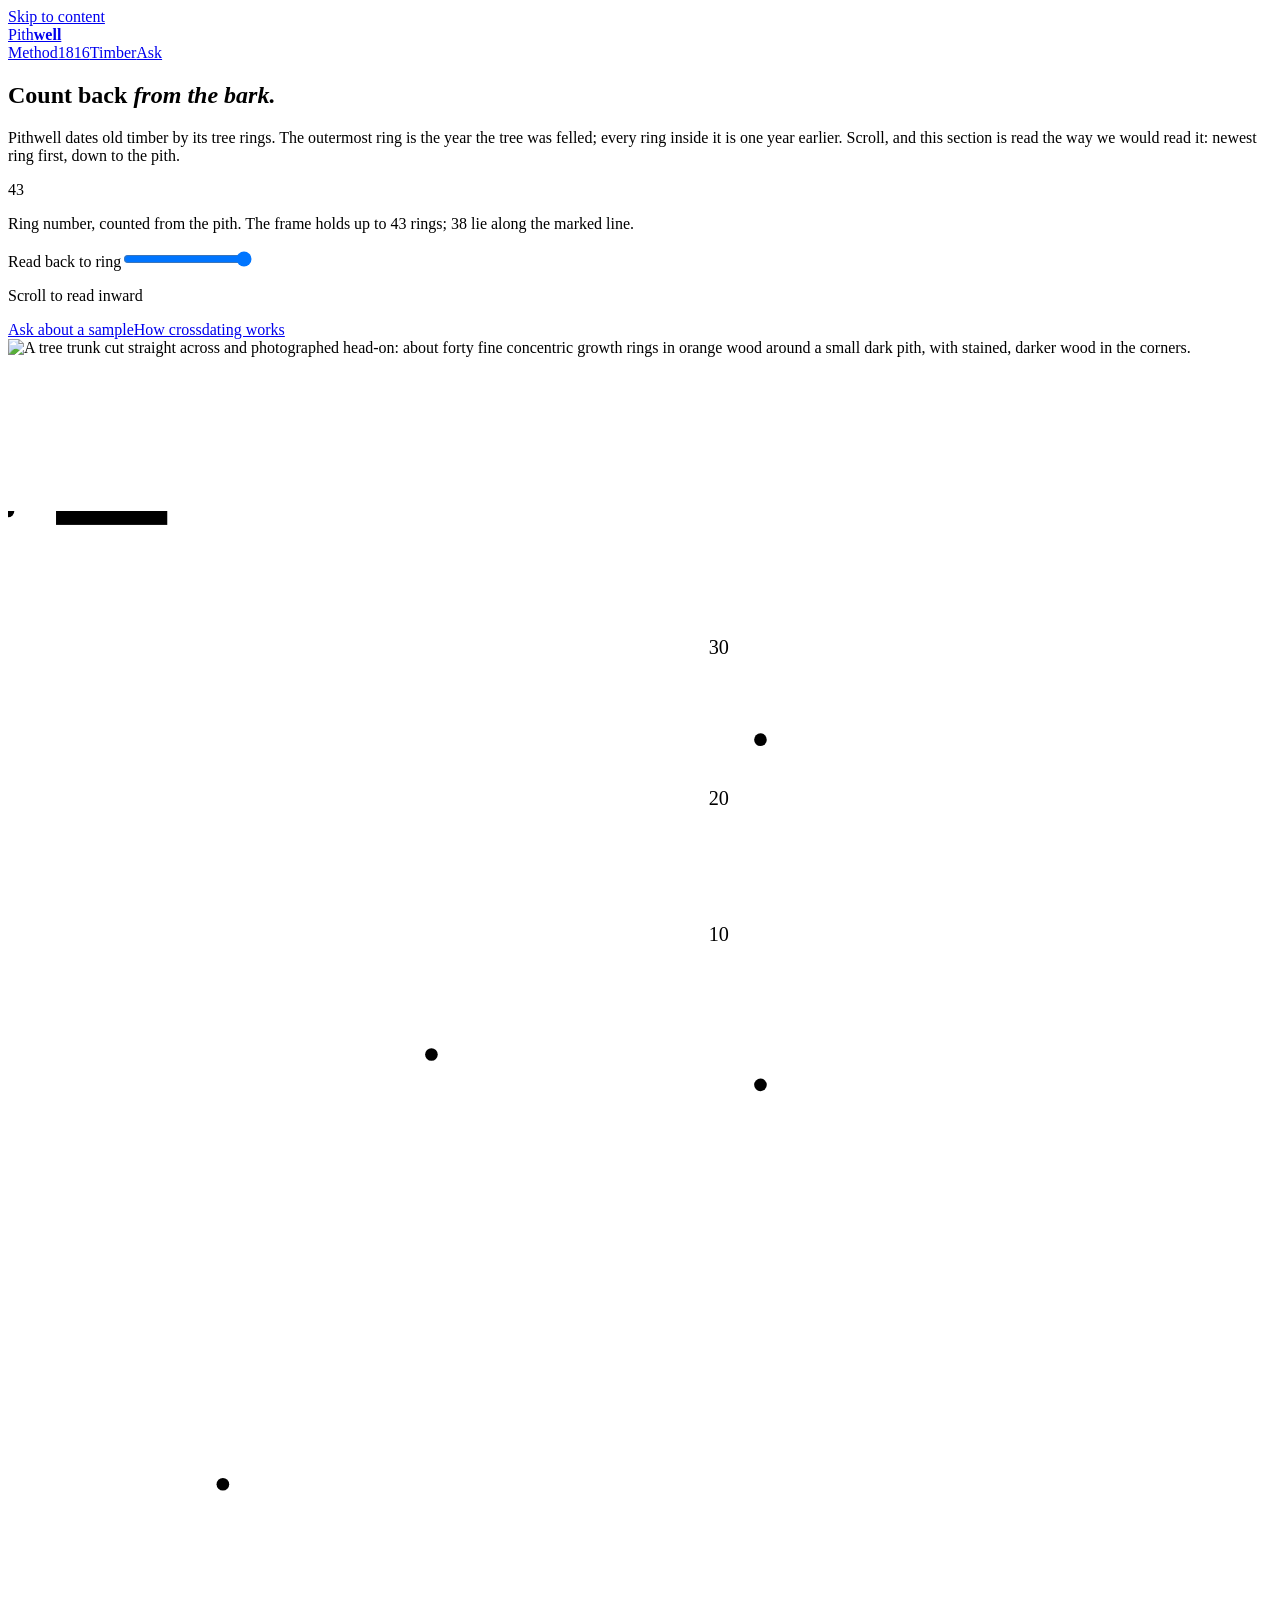
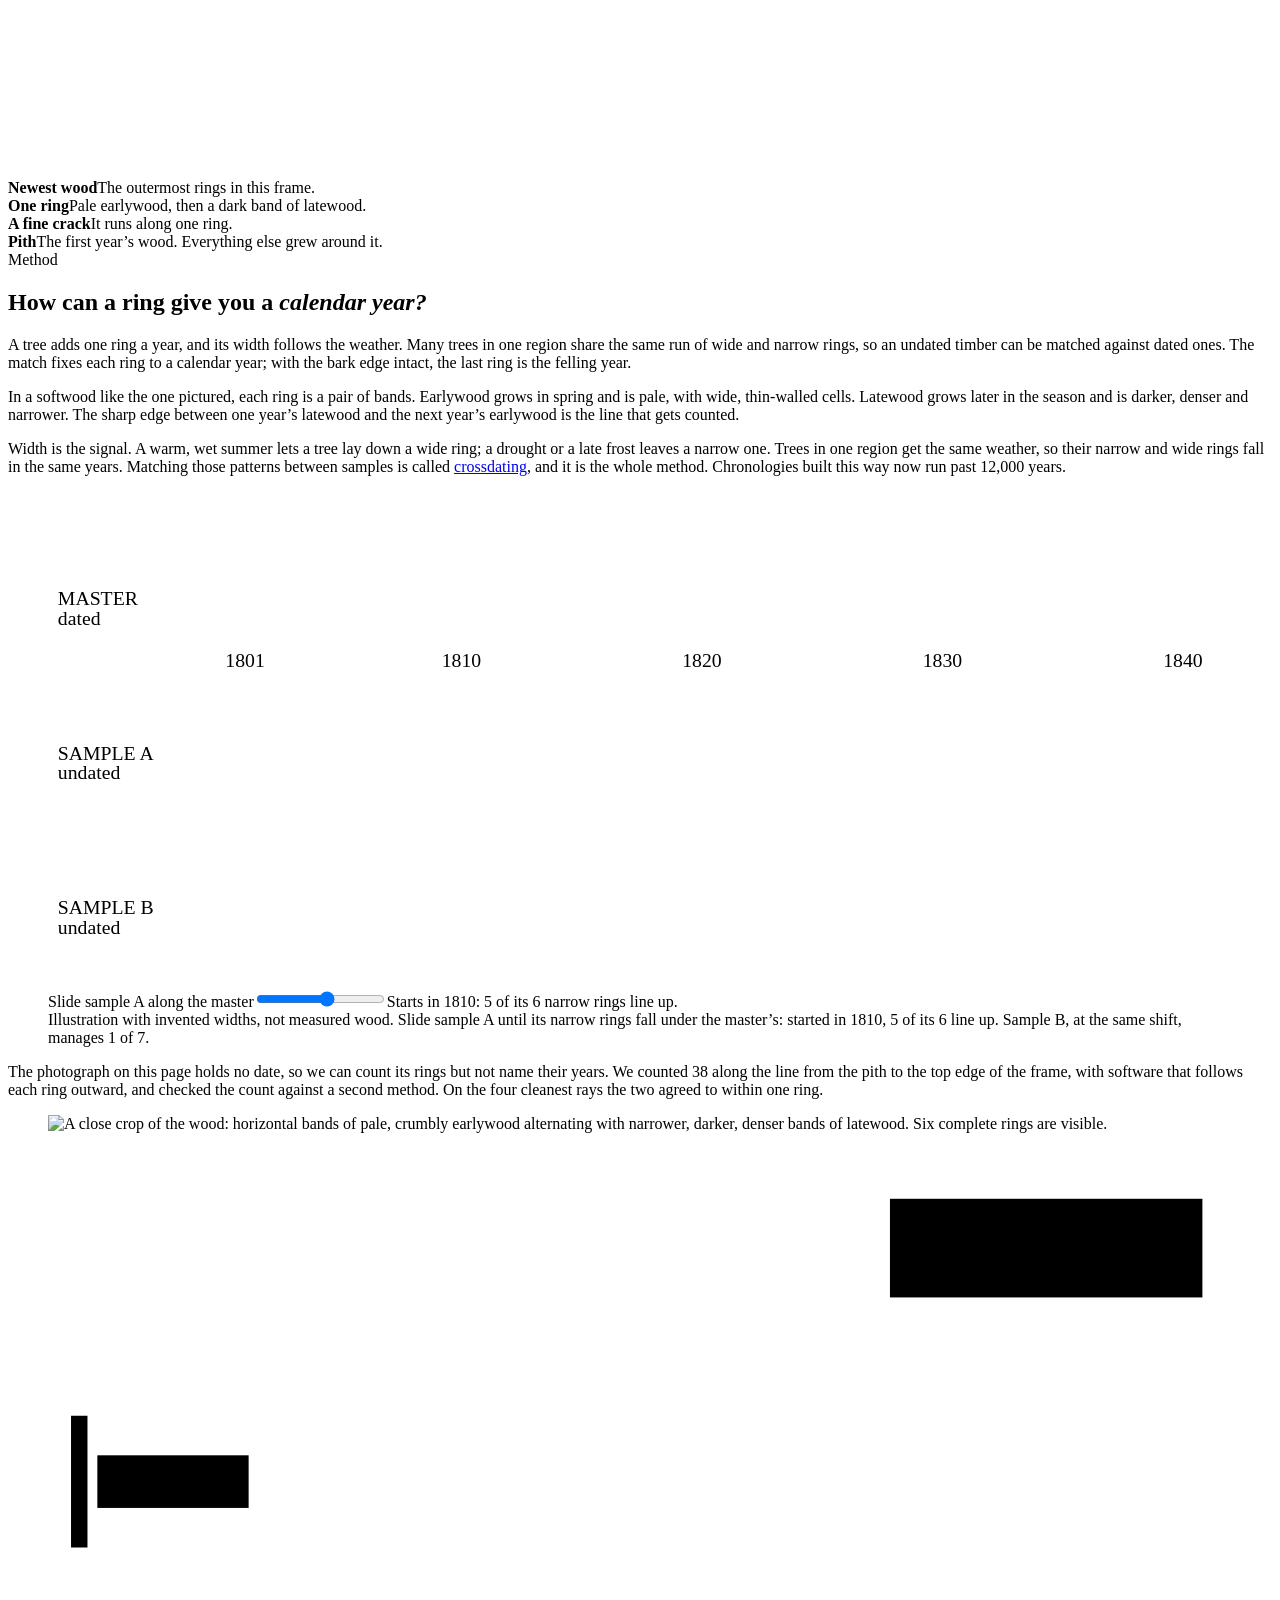
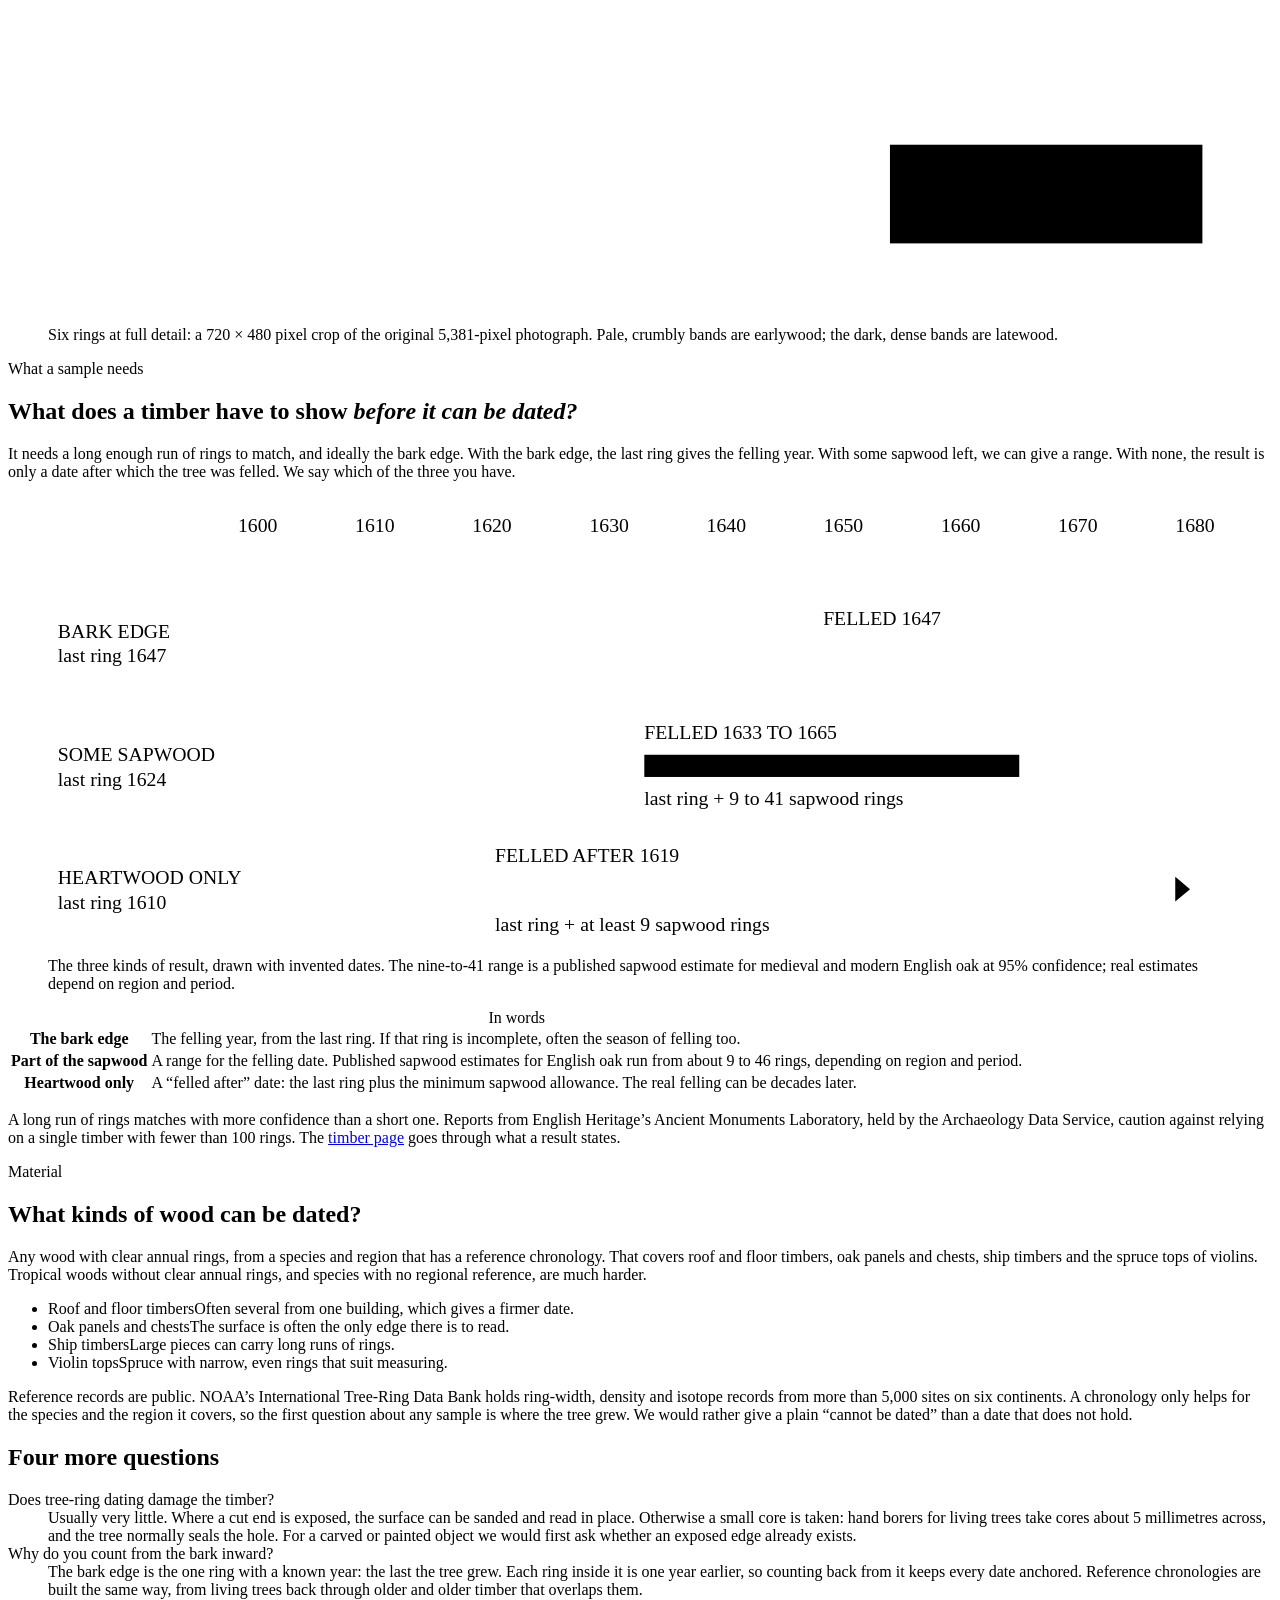
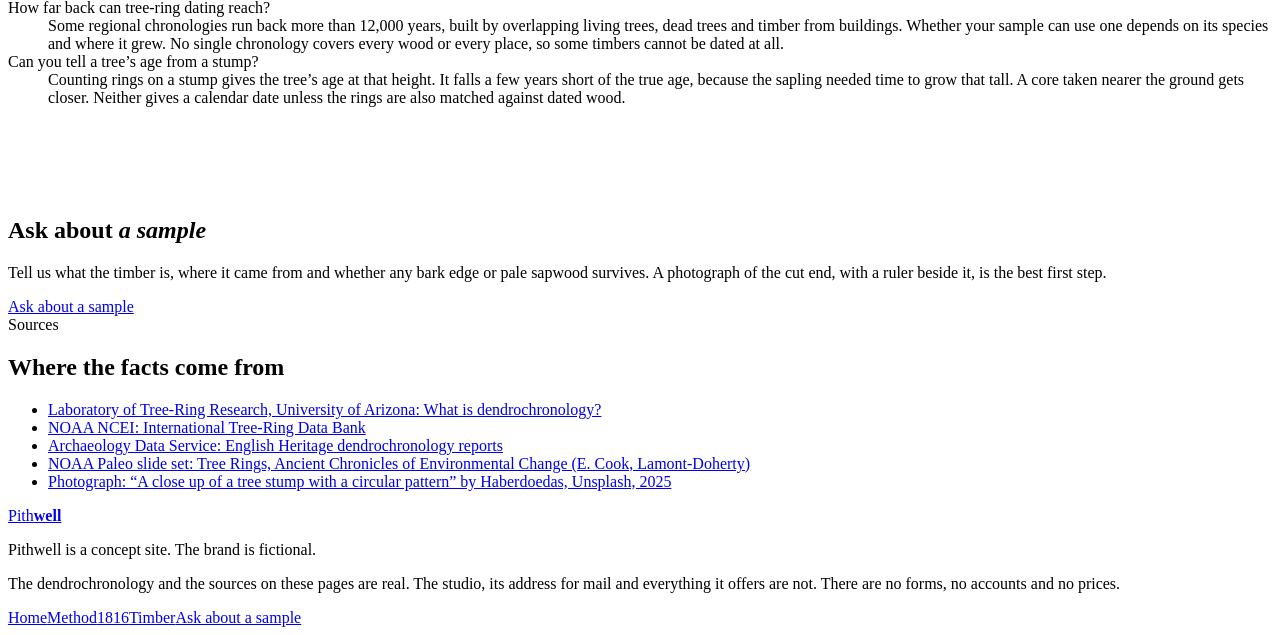
==== docs/index.html @ a2f1c844 "Pages, renderer, styles and headers" ====
<!doctype html>
<html lang="en-GB">
<head>
<meta charset="utf-8">
<meta http-equiv="Content-Security-Policy" content="default-src 'self'; script-src 'self' 'sha256-DamCoPgB/VkDCPsu0R6X4sJsz1c66vGlUGBXLu04Yxg='; style-src 'self'; img-src 'self' data:; font-src 'self'; connect-src 'self'; object-src 'none'; base-uri 'self'; form-action 'self'">
<meta name="referrer" content="strict-origin-when-cross-origin">
<meta name="viewport" content="width=device-width, initial-scale=1, viewport-fit=cover">
<title>Pithwell | Tree-ring dating for old timber</title>
<meta name="description" content="Pithwell dates old timber by its tree rings. Watch one section read from bark to pith, and see what a sample must show to give a felling year.">
<link rel="canonical" href="https://pithwell.pages.dev/">
<meta name="robots" content="index, follow, max-image-preview:large">
<meta property="og:type" content="website">
<meta property="og:site_name" content="Pithwell">
<meta property="og:title" content="Count back from the bark">
<meta property="og:description" content="Tree-ring dating for old timber, shown by reading one cross-section from its newest ring to its pith.">
<meta property="og:url" content="https://pithwell.pages.dev/">
<meta property="og:image" content="https://pithwell.pages.dev/img/og.jpg">
<meta property="og:image:width" content="1200">
<meta property="og:image:height" content="630">
<meta property="og:image:alt" content="A cross-section of a tree trunk in orange wood, its growth rings counted back from the outer edge, beside the word Pithwell.">
<meta property="og:locale" content="en_GB">
<meta name="twitter:card" content="summary_large_image">
<meta name="twitter:title" content="Count back from the bark">
<meta name="twitter:description" content="Tree-ring dating for old timber, shown by reading one cross-section from its newest ring to its pith.">
<meta name="twitter:image" content="https://pithwell.pages.dev/img/og.jpg">
<meta name="theme-color" content="#0a0c0a">
<link rel="icon" href="/img/favicon.svg" type="image/svg+xml">
<link rel="apple-touch-icon" href="/img/apple-touch-icon.png">
<link rel="preload" href="/fonts/eb-garamond-latin-wght-normal.woff2" as="font" type="font/woff2" crossorigin>
<link rel="preload" href="/fonts/eb-garamond-latin-wght-italic.woff2" as="font" type="font/woff2" crossorigin>
<link rel="preload" href="/fonts/sometype-mono-latin-wght-normal.woff2" as="font" type="font/woff2" crossorigin>
<link rel="preload" as="image" media="(max-width: 899px)" href="/img/disc-640.webp" imagesrcset="/img/disc-640.webp 640w, /img/disc-900.webp 900w" imagesizes="min(84vw, 360px)" fetchpriority="high">
<link rel="preload" as="image" media="(min-width: 900px)" href="/img/disc-900.webp" imagesrcset="/img/disc-900.webp 900w, /img/disc-1400.webp 1400w" imagesizes="58vw" fetchpriority="high">
<link rel="stylesheet" href="/css/style.css">
<script>document.documentElement.className += ' js';</script>
<script type="application/ld+json">
{
  "@context": "https://schema.org",
  "@graph": [
    {
      "@type": "WebSite",
      "@id": "https://pithwell.pages.dev/#website",
      "url": "https://pithwell.pages.dev/",
      "name": "Pithwell",
      "inLanguage": "en-GB",
      "publisher": {
        "@id": "https://pithwell.pages.dev/#org"
      }
    },
    {
      "@type": "Organization",
      "@id": "https://pithwell.pages.dev/#org",
      "name": "Pithwell",
      "url": "https://pithwell.pages.dev/",
      "logo": "https://pithwell.pages.dev/img/logo-512.png"
    },
    {
      "@type": "WebPage",
      "@id": "https://pithwell.pages.dev/#webpage",
      "url": "https://pithwell.pages.dev/",
      "name": "Pithwell | Tree-ring dating for old timber",
      "description": "Pithwell dates old timber by its tree rings. Watch one section read from bark to pith, and see what a sample must show to give a felling year.",
      "inLanguage": "en-GB",
      "isPartOf": {
        "@id": "https://pithwell.pages.dev/#website"
      },
      "primaryImageOfPage": {
        "@type": "ImageObject",
        "url": "https://pithwell.pages.dev/img/og.jpg",
        "width": 1200,
        "height": 630
      },
      "datePublished": "2026-10-30",
      "dateModified": "2026-10-30"
    },
    {
      "@type": "BreadcrumbList",
      "itemListElement": [
        {
          "@type": "ListItem",
          "position": 1,
          "name": "Home",
          "item": "https://pithwell.pages.dev/"
        }
      ]
    },
    {
      "@type": "FAQPage",
      "@id": "https://pithwell.pages.dev/#faq",
      "mainEntity": [
        {
          "@type": "Question",
          "name": "How can a ring give you a calendar year?",
          "acceptedAnswer": {
            "@type": "Answer",
            "text": "A tree adds one ring a year, and its width follows the weather. Many trees in one region share the same run of wide and narrow rings, so an undated timber can be matched against dated ones. The match fixes each ring to a calendar year; with the bark edge intact, the last ring is the felling year."
          }
        },
        {
          "@type": "Question",
          "name": "What does a timber have to show before it can be dated?",
          "acceptedAnswer": {
            "@type": "Answer",
            "text": "It needs a long enough run of rings to match, and ideally the bark edge. With the bark edge, the last ring gives the felling year. With some sapwood left, we can give a range. With none, the result is only a date after which the tree was felled. We say which of the three you have."
          }
        },
        {
          "@type": "Question",
          "name": "What kinds of wood can be dated?",
          "acceptedAnswer": {
            "@type": "Answer",
            "text": "Any wood with clear annual rings, from a species and region that has a reference chronology. That covers roof and floor timbers, oak panels and chests, ship timbers and the spruce tops of violins. Tropical woods without clear annual rings, and species with no regional reference, are much harder."
          }
        },
        {
          "@type": "Question",
          "name": "Does tree-ring dating damage the timber?",
          "acceptedAnswer": {
            "@type": "Answer",
            "text": "Usually very little. Where a cut end is exposed, the surface can be sanded and read in place. Otherwise a small core is taken: hand borers for living trees take cores about 5 millimetres across, and the tree normally seals the hole. For a carved or painted object we would first ask whether an exposed edge already exists."
          }
        },
        {
          "@type": "Question",
          "name": "Why do you count from the bark inward?",
          "acceptedAnswer": {
            "@type": "Answer",
            "text": "The bark edge is the one ring with a known year: the last the tree grew. Each ring inside it is one year earlier, so counting back from it keeps every date anchored. Reference chronologies are built the same way, from living trees back through older and older timber that overlaps them."
          }
        },
        {
          "@type": "Question",
          "name": "How far back can tree-ring dating reach?",
          "acceptedAnswer": {
            "@type": "Answer",
            "text": "Some regional chronologies run back more than 12,000 years, built by overlapping living trees, dead trees and timber from buildings. Whether your sample can use one depends on its species and where it grew. No single chronology covers every wood or every place, so some timbers cannot be dated at all."
          }
        },
        {
          "@type": "Question",
          "name": "Can you tell a tree’s age from a stump?",
          "acceptedAnswer": {
            "@type": "Answer",
            "text": "Counting rings on a stump gives the tree’s age at that height. It falls a few years short of the true age, because the sapling needed time to grow that tall. A core taken nearer the ground gets closer. Neither gives a calendar date unless the rings are also matched against dated wood."
          }
        }
      ]
    }
  ]
}
</script>
</head>
<body>
<a class="skip" href="#main">Skip to content</a>
<header class="site">
  <a class="brand" href="/" aria-label="Pithwell, home">Pith<b>well</b></a>
  <nav class="nav mono" aria-label="Main"><a href="/crossdating">Method</a><a href="/the-year-without-a-summer">1816</a><a href="/timber-dating">Timber</a><a class="ask" href="mailto:studio@pithwell.example?subject=A%20timber%20sample">Ask</a></nav>
</header>
<main id="main">
  <section class="hero" aria-labelledby="h1" data-start="43.3" data-end="0.4" data-tmax="50" data-north="38" data-pith-u="0.5953" data-pith-v="0.454">
    <div class="hero__stage">
      <div class="hero__copy">
        <h1 id="h1">Count back <em>from the bark.</em></h1>
        <p class="lede">Pithwell dates old timber by its tree rings. <span class="hide-m">The outermost ring is the year the tree was felled; every ring inside it is one year earlier. Scroll, and this section is read the way we would read it: newest ring first, down to the pith.</span></p>
        <div class="ledger"><span class="ledger__n" id="ring-n" aria-hidden="true">43</span><p class="ledger__cap mono" id="ring-cap">Ring number, counted from the pith.<span class="hide-m"> The frame holds up to 43 rings; 38 lie along the marked line.</span></p></div>
        <div class="scrub"><label class="mono" for="scrub">Read back to ring</label><input id="scrub" type="range" min="1" max="43" step="1" value="43" aria-describedby="ring-cap"></div>
        <p class="cue mono">Scroll to read inward</p>
        <div class="btns"><a class="btn mono" href="mailto:studio@pithwell.example?subject=A%20timber%20sample">Ask about a sample</a><a class="more mono" href="/crossdating">How crossdating works</a></div>
      </div>
      <div class="wrap">
        <div class="disc"><picture><source media="(max-width: 899px)" srcset="/img/disc-640.webp 640w, /img/disc-900.webp 900w" sizes="min(84vw, 360px)"><img src="/img/disc-900.webp" srcset="/img/disc-900.webp 900w, /img/disc-1400.webp 1400w" sizes="58vw" width="1400" height="1400" fetchpriority="high" decoding="async" alt="A tree trunk cut straight across and photographed head-on: about forty fine concentric growth rings in orange wood around a small dark pith, with stained, darker wood in the corners."></picture><canvas aria-hidden="true"></canvas></div>
        <svg class="over" viewBox="0 0 1000 1000" aria-hidden="true" focusable="false">
        <line class="core" x1="595.3" y1="454.0" x2="595.3" y2="0"/>
        <line class="tk" data-ring="1" x1="595.3" y1="413.2" x2="588.3" y2="413.2"/><line class="tk" data-ring="2" x1="595.3" y1="404.3" x2="588.3" y2="404.3"/><line class="tk" data-ring="3" x1="595.3" y1="391.8" x2="588.3" y2="391.8"/><line class="tk" data-ring="4" x1="595.3" y1="385.5" x2="588.3" y2="385.5"/><line class="tk" data-ring="5" x1="595.3" y1="378.3" x2="583.3" y2="378.3"/><line class="tk" data-ring="6" x1="595.3" y1="372.2" x2="588.3" y2="372.2"/><line class="tk" data-ring="7" x1="595.3" y1="364.6" x2="588.3" y2="364.6"/><line class="tk" data-ring="8" x1="595.3" y1="355.2" x2="588.3" y2="355.2"/><line class="tk" data-ring="9" x1="595.3" y1="348.4" x2="588.3" y2="348.4"/><line class="tk" data-ring="10" x1="595.3" y1="336.4" x2="577.3" y2="336.4"/><text class="lbl" x="570.3" y="340.4" text-anchor="end">10</text><line class="tk" data-ring="11" x1="595.3" y1="327.0" x2="588.3" y2="327.0"/><line class="tk" data-ring="12" x1="595.3" y1="318.3" x2="588.3" y2="318.3"/><line class="tk" data-ring="13" x1="595.3" y1="305.2" x2="588.3" y2="305.2"/><line class="tk" data-ring="14" x1="595.3" y1="296.0" x2="588.3" y2="296.0"/><line class="tk" data-ring="15" x1="595.3" y1="284.5" x2="583.3" y2="284.5"/><line class="tk" data-ring="16" x1="595.3" y1="274.1" x2="588.3" y2="274.1"/><line class="tk" data-ring="17" x1="595.3" y1="263.1" x2="588.3" y2="263.1"/><line class="tk" data-ring="18" x1="595.3" y1="248.5" x2="588.3" y2="248.5"/><line class="tk" data-ring="19" x1="595.3" y1="239.5" x2="588.3" y2="239.5"/><line class="tk" data-ring="20" x1="595.3" y1="228.8" x2="577.3" y2="228.8"/><text class="lbl" x="570.3" y="232.8" text-anchor="end">20</text><line class="tk" data-ring="21" x1="595.3" y1="220.4" x2="588.3" y2="220.4"/><line class="tk" data-ring="22" x1="595.3" y1="207.0" x2="588.3" y2="207.0"/><line class="tk" data-ring="23" x1="595.3" y1="194.1" x2="588.3" y2="194.1"/><line class="tk" data-ring="24" x1="595.3" y1="180.9" x2="588.3" y2="180.9"/><line class="tk" data-ring="25" x1="595.3" y1="168.3" x2="583.3" y2="168.3"/><line class="tk" data-ring="26" x1="595.3" y1="157.0" x2="588.3" y2="157.0"/><line class="tk" data-ring="27" x1="595.3" y1="145.9" x2="588.3" y2="145.9"/><line class="tk" data-ring="28" x1="595.3" y1="133.5" x2="588.3" y2="133.5"/><line class="tk" data-ring="29" x1="595.3" y1="120.1" x2="588.3" y2="120.1"/><line class="tk" data-ring="30" x1="595.3" y1="109.4" x2="577.3" y2="109.4"/><text class="lbl" x="570.3" y="113.4" text-anchor="end">30</text><line class="tk" data-ring="31" x1="595.3" y1="94.4" x2="588.3" y2="94.4"/><line class="tk" data-ring="32" x1="595.3" y1="77.7" x2="588.3" y2="77.7"/><line class="tk" data-ring="33" x1="595.3" y1="64.1" x2="588.3" y2="64.1"/><line class="tk" data-ring="34" x1="595.3" y1="52.1" x2="588.3" y2="52.1"/><line class="tk" data-ring="35" x1="595.3" y1="38.7" x2="583.3" y2="38.7"/><line class="tk" data-ring="36" x1="595.3" y1="25.7" x2="588.3" y2="25.7"/><line class="tk" data-ring="37" x1="595.3" y1="14.0" x2="588.3" y2="14.0"/><line class="tk" data-ring="38" x1="595.3" y1="3.7" x2="588.3" y2="3.7"/>
        <g class="cl" data-ge="40"><line class="lead" x1="170" y1="770" x2="150" y2="866"/><circle class="dot" cx="170" cy="770" r="5"/></g>
        <g class="cl" data-ge="21" data-le="31"><line class="lead" x1="595.3" y1="180.9" x2="800" y2="150"/><circle class="dot" cx="595.3" cy="180.9" r="5"/></g>
        <g class="cl" data-ge="16" data-le="27"><line class="lead" x1="335" y1="430" x2="250" y2="340"/><circle class="dot" cx="335" cy="430" r="5"/></g>
        <g class="cl" data-le="6"><line class="lead" x1="595.3" y1="454.0" x2="800" y2="500"/><circle class="dot" cx="595.3" cy="454.0" r="5"/></g>
        <g id="tag" class="is-hidden"><rect class="tag-bg" x="38" y="-11" width="88" height="22"/><circle class="tag-dot" r="5"/><line class="lead" x1="5" y1="0" x2="36" y2="0"/><text id="tag-t" class="tag-t" x="42" y="5">RING 38</text></g>
      </svg>
        <div class="co co--0" data-ge="40"><b>Newest wood</b>The outermost rings in this frame.</div>
        <div class="co co--2" data-ge="21" data-le="31"><b>One ring</b>Pale earlywood, then a dark band of latewood.</div>
        <div class="co co--3" data-ge="16" data-le="27"><b>A fine crack</b>It runs along one ring.</div>
        <div class="co co--1" data-le="6"><b>Pith</b>The first year’s wood. Everything else grew around it.</div>
      </div>
    </div>
  </section>

  <section class="sec" id="method" aria-labelledby="h-method">
    <div class="sec__in">
      <div><span class="sec__tag mono">Method</span><h2 id="h-method">How can a ring give you a <em>calendar year?</em></h2></div>
      <div class="prose"><p class="ans">A tree adds one ring a year, and its width follows the weather. Many trees in one region share the same run of wide and narrow rings, so an undated timber can be matched against dated ones. The match fixes each ring to a calendar year; with the bark edge intact, the last ring is the felling year.</p>
        <p>In a softwood like the one pictured, each ring is a pair of bands. Earlywood grows in spring and is pale, with wide, thin-walled cells. Latewood grows later in the season and is darker, denser and narrower. The sharp edge between one year’s latewood and the next year’s earlywood is the line that gets counted.</p>
        <p>Width is the signal. A warm, wet summer lets a tree lay down a wide ring; a drought or a late frost leaves a narrow one. Trees in one region get the same weather, so their narrow and wide rings fall in the same years. Matching those patterns between samples is called <a href="/crossdating">crossdating</a>, and it is the whole method. Chronologies built this way now run past 12,000 years.</p>
        <figure class="fig slide" data-slide><div class="fig__box"><svg class="skel" viewBox="0 0 960 400" role="img" aria-label="Skeleton plot, invented data. The master record shows narrow rings as vertical lines on a dated axis. Sample A, started in 1810, has narrow rings in the same years. Sample B, at the same shift, does not."><line class="ax" x1="150" y1="110" x2="930" y2="110"/><line class="ax" x1="159.75" y1="110" x2="159.75" y2="117"/><line class="ax" x1="179.25" y1="110" x2="179.25" y2="113"/><line class="ax" x1="198.75" y1="110" x2="198.75" y2="113"/><line class="ax" x1="218.25" y1="110" x2="218.25" y2="113"/><line class="ax" x1="237.75" y1="110" x2="237.75" y2="113"/><line class="ax" x1="257.25" y1="110" x2="257.25" y2="117"/><line class="ax" x1="276.75" y1="110" x2="276.75" y2="113"/><line class="ax" x1="296.25" y1="110" x2="296.25" y2="113"/><line class="ax" x1="315.75" y1="110" x2="315.75" y2="113"/><line class="ax" x1="335.25" y1="110" x2="335.25" y2="113"/><line class="ax" x1="354.75" y1="110" x2="354.75" y2="117"/><line class="ax" x1="374.25" y1="110" x2="374.25" y2="113"/><line class="ax" x1="393.75" y1="110" x2="393.75" y2="113"/><line class="ax" x1="413.25" y1="110" x2="413.25" y2="113"/><line class="ax" x1="432.75" y1="110" x2="432.75" y2="113"/><line class="ax" x1="452.25" y1="110" x2="452.25" y2="117"/><line class="ax" x1="471.75" y1="110" x2="471.75" y2="113"/><line class="ax" x1="491.25" y1="110" x2="491.25" y2="113"/><line class="ax" x1="510.75" y1="110" x2="510.75" y2="113"/><line class="ax" x1="530.25" y1="110" x2="530.25" y2="113"/><line class="ax" x1="549.75" y1="110" x2="549.75" y2="117"/><line class="ax" x1="569.25" y1="110" x2="569.25" y2="113"/><line class="ax" x1="588.75" y1="110" x2="588.75" y2="113"/><line class="ax" x1="608.25" y1="110" x2="608.25" y2="113"/><line class="ax" x1="627.75" y1="110" x2="627.75" y2="113"/><line class="ax" x1="647.25" y1="110" x2="647.25" y2="117"/><line class="ax" x1="666.75" y1="110" x2="666.75" y2="113"/><line class="ax" x1="686.25" y1="110" x2="686.25" y2="113"/><line class="ax" x1="705.75" y1="110" x2="705.75" y2="113"/><line class="ax" x1="725.25" y1="110" x2="725.25" y2="113"/><line class="ax" x1="744.75" y1="110" x2="744.75" y2="117"/><line class="ax" x1="764.25" y1="110" x2="764.25" y2="113"/><line class="ax" x1="783.75" y1="110" x2="783.75" y2="113"/><line class="ax" x1="803.25" y1="110" x2="803.25" y2="113"/><line class="ax" x1="822.75" y1="110" x2="822.75" y2="113"/><line class="ax" x1="842.25" y1="110" x2="842.25" y2="117"/><line class="ax" x1="861.75" y1="110" x2="861.75" y2="113"/><line class="ax" x1="881.25" y1="110" x2="881.25" y2="113"/><line class="ax" x1="900.75" y1="110" x2="900.75" y2="113"/><line class="ax" x1="920.25" y1="110" x2="920.25" y2="113"/><text class="tc" x="8" y="92">MASTER</text><text class="tm" x="8" y="108">dated</text><line class="nr" x1="159.75" y1="110" x2="159.75" y2="94.24303644057363" data-i="0"/><line class="nr" x1="179.25" y1="110" x2="179.25" y2="98.92008229577914" data-i="1"/><line class="nr" x1="218.25" y1="110" x2="218.25" y2="72.7560999612324" data-i="3"/><line class="nr" x1="276.75" y1="110" x2="276.75" y2="74.06732708401978" data-i="6"/><line class="nr" x1="315.75" y1="110" x2="315.75" y2="76.47379408311099" data-i="8"/><line class="nr" x1="335.25" y1="110" x2="335.25" y2="90.78502678731456" data-i="9"/><line class="nr" x1="374.25" y1="110" x2="374.25" y2="98.16493054805323" data-i="11"/><line class="nr" x1="549.75" y1="110" x2="549.75" y2="79.48554066661745" data-i="20"/><line class="nr" x1="608.25" y1="110" x2="608.25" y2="67.6767328842543" data-i="23"/><line class="nr" x1="647.25" y1="110" x2="647.25" y2="79.29644746193662" data-i="25"/><line class="nr" x1="686.25" y1="110" x2="686.25" y2="69.50834700791165" data-i="27"/><line class="nr" x1="803.25" y1="110" x2="803.25" y2="69.13159094238654" data-i="33"/><line class="nr" x1="861.75" y1="110" x2="861.75" y2="67.14220704231411" data-i="36"/><line class="nr" x1="881.25" y1="110" x2="881.25" y2="90.86594436736777" data-i="37"/><line class="nr" x1="920.25" y1="110" x2="920.25" y2="85.95557355275378" data-i="39"/><line class="ax" x1="150" y1="235" x2="930" y2="235"/><line class="ax" x1="159.75" y1="235" x2="159.75" y2="242"/><line class="ax" x1="179.25" y1="235" x2="179.25" y2="238"/><line class="ax" x1="198.75" y1="235" x2="198.75" y2="238"/><line class="ax" x1="218.25" y1="235" x2="218.25" y2="238"/><line class="ax" x1="237.75" y1="235" x2="237.75" y2="238"/><line class="ax" x1="257.25" y1="235" x2="257.25" y2="242"/><line class="ax" x1="276.75" y1="235" x2="276.75" y2="238"/><line class="ax" x1="296.25" y1="235" x2="296.25" y2="238"/><line class="ax" x1="315.75" y1="235" x2="315.75" y2="238"/><line class="ax" x1="335.25" y1="235" x2="335.25" y2="238"/><line class="ax" x1="354.75" y1="235" x2="354.75" y2="242"/><line class="ax" x1="374.25" y1="235" x2="374.25" y2="238"/><line class="ax" x1="393.75" y1="235" x2="393.75" y2="238"/><line class="ax" x1="413.25" y1="235" x2="413.25" y2="238"/><line class="ax" x1="432.75" y1="235" x2="432.75" y2="238"/><line class="ax" x1="452.25" y1="235" x2="452.25" y2="242"/><line class="ax" x1="471.75" y1="235" x2="471.75" y2="238"/><line class="ax" x1="491.25" y1="235" x2="491.25" y2="238"/><line class="ax" x1="510.75" y1="235" x2="510.75" y2="238"/><line class="ax" x1="530.25" y1="235" x2="530.25" y2="238"/><line class="ax" x1="549.75" y1="235" x2="549.75" y2="242"/><line class="ax" x1="569.25" y1="235" x2="569.25" y2="238"/><line class="ax" x1="588.75" y1="235" x2="588.75" y2="238"/><line class="ax" x1="608.25" y1="235" x2="608.25" y2="238"/><line class="ax" x1="627.75" y1="235" x2="627.75" y2="238"/><line class="ax" x1="647.25" y1="235" x2="647.25" y2="242"/><line class="ax" x1="666.75" y1="235" x2="666.75" y2="238"/><line class="ax" x1="686.25" y1="235" x2="686.25" y2="238"/><line class="ax" x1="705.75" y1="235" x2="705.75" y2="238"/><line class="ax" x1="725.25" y1="235" x2="725.25" y2="238"/><line class="ax" x1="744.75" y1="235" x2="744.75" y2="242"/><line class="ax" x1="764.25" y1="235" x2="764.25" y2="238"/><line class="ax" x1="783.75" y1="235" x2="783.75" y2="238"/><line class="ax" x1="803.25" y1="235" x2="803.25" y2="238"/><line class="ax" x1="822.75" y1="235" x2="822.75" y2="238"/><line class="ax" x1="842.25" y1="235" x2="842.25" y2="242"/><line class="ax" x1="861.75" y1="235" x2="861.75" y2="238"/><line class="ax" x1="881.25" y1="235" x2="881.25" y2="238"/><line class="ax" x1="900.75" y1="235" x2="900.75" y2="238"/><line class="ax" x1="920.25" y1="235" x2="920.25" y2="238"/><text class="tc" x="8" y="217">SAMPLE A</text><text class="tm" x="8" y="233">undated</text><line class="ax" x1="150" y1="360" x2="930" y2="360"/><line class="ax" x1="159.75" y1="360" x2="159.75" y2="367"/><line class="ax" x1="179.25" y1="360" x2="179.25" y2="363"/><line class="ax" x1="198.75" y1="360" x2="198.75" y2="363"/><line class="ax" x1="218.25" y1="360" x2="218.25" y2="363"/><line class="ax" x1="237.75" y1="360" x2="237.75" y2="363"/><line class="ax" x1="257.25" y1="360" x2="257.25" y2="367"/><line class="ax" x1="276.75" y1="360" x2="276.75" y2="363"/><line class="ax" x1="296.25" y1="360" x2="296.25" y2="363"/><line class="ax" x1="315.75" y1="360" x2="315.75" y2="363"/><line class="ax" x1="335.25" y1="360" x2="335.25" y2="363"/><line class="ax" x1="354.75" y1="360" x2="354.75" y2="367"/><line class="ax" x1="374.25" y1="360" x2="374.25" y2="363"/><line class="ax" x1="393.75" y1="360" x2="393.75" y2="363"/><line class="ax" x1="413.25" y1="360" x2="413.25" y2="363"/><line class="ax" x1="432.75" y1="360" x2="432.75" y2="363"/><line class="ax" x1="452.25" y1="360" x2="452.25" y2="367"/><line class="ax" x1="471.75" y1="360" x2="471.75" y2="363"/><line class="ax" x1="491.25" y1="360" x2="491.25" y2="363"/><line class="ax" x1="510.75" y1="360" x2="510.75" y2="363"/><line class="ax" x1="530.25" y1="360" x2="530.25" y2="363"/><line class="ax" x1="549.75" y1="360" x2="549.75" y2="367"/><line class="ax" x1="569.25" y1="360" x2="569.25" y2="363"/><line class="ax" x1="588.75" y1="360" x2="588.75" y2="363"/><line class="ax" x1="608.25" y1="360" x2="608.25" y2="363"/><line class="ax" x1="627.75" y1="360" x2="627.75" y2="363"/><line class="ax" x1="647.25" y1="360" x2="647.25" y2="367"/><line class="ax" x1="666.75" y1="360" x2="666.75" y2="363"/><line class="ax" x1="686.25" y1="360" x2="686.25" y2="363"/><line class="ax" x1="705.75" y1="360" x2="705.75" y2="363"/><line class="ax" x1="725.25" y1="360" x2="725.25" y2="363"/><line class="ax" x1="744.75" y1="360" x2="744.75" y2="367"/><line class="ax" x1="764.25" y1="360" x2="764.25" y2="363"/><line class="ax" x1="783.75" y1="360" x2="783.75" y2="363"/><line class="ax" x1="803.25" y1="360" x2="803.25" y2="363"/><line class="ax" x1="822.75" y1="360" x2="822.75" y2="363"/><line class="ax" x1="842.25" y1="360" x2="842.25" y2="367"/><line class="ax" x1="861.75" y1="360" x2="861.75" y2="363"/><line class="ax" x1="881.25" y1="360" x2="881.25" y2="363"/><line class="ax" x1="900.75" y1="360" x2="900.75" y2="363"/><line class="ax" x1="920.25" y1="360" x2="920.25" y2="363"/><text class="tc" x="8" y="342">SAMPLE B</text><text class="tm" x="8" y="358">undated</text><line class="nr hit" x1="335.25" y1="360" x2="335.25" y2="344.54532733373344"/><line class="nr" x1="471.75" y1="360" x2="471.75" y2="340.9026746866293"/><line class="nr" x1="491.25" y1="360" x2="491.25" y2="333.27159814722836"/><line class="nr" x1="569.25" y1="360" x2="569.25" y2="341.6611002497375"/><line class="nr" x1="588.75" y1="360" x2="588.75" y2="321.58203078387305"/><line class="nr" x1="725.25" y1="360" x2="725.25" y2="348.5333885550499"/><line class="nr" x1="744.75" y1="360" x2="744.75" y2="327.27343089831993"/><g id="sa" data-dx="19.5" data-off="9"><line class="nr hit" x1="335.25" y1="235" x2="335.25" y2="213.1779560749419" data-j="0"/><line class="nr hit" x1="549.75" y1="235" x2="549.75" y2="205.89494252763689" data-j="11"/><line class="nr hit" x1="608.25" y1="235" x2="608.25" y2="195.78420968120918" data-j="14"/><line class="nr" x1="627.75" y1="235" x2="627.75" y2="223.14126684889197" data-j="15"/><line class="nr hit" x1="647.25" y1="235" x2="647.25" y2="198.72330405609682" data-j="16"/><line class="nr hit" x1="686.25" y1="235" x2="686.25" y2="193.31544342217967" data-j="18"/></g><text class="tm" x="159.75" y="142" text-anchor="middle">1801</text><text class="tm" x="335.25" y="142" text-anchor="middle">1810</text><text class="tm" x="530.25" y="142" text-anchor="middle">1820</text><text class="tm" x="725.25" y="142" text-anchor="middle">1830</text><text class="tm" x="920.25" y="142" text-anchor="middle">1840</text></svg></div>
        <div class="slide__ctl"><label class="mono" for="shift">Slide sample A along the master</label><input id="shift" type="range" min="0" max="16" step="1" value="9"><output class="mono" id="shift-out" for="shift" aria-live="polite">Starts in 1810: 5 of its 6 narrow rings line up.</output></div>
        <figcaption>Illustration with invented widths, not measured wood. Slide sample A until its narrow rings fall under the master’s: started in 1810, 5 of its 6 line up. Sample B, at the same shift, manages 1 of 7.</figcaption></figure>
        <p>The photograph on this page holds no date, so we can count its rings but not name their years. We counted 38 along the line from the pith to the top edge of the frame, with software that follows each ring outward, and checked the count against a second method. On the four cleanest rays the two agreed to within one ring.</p>
        <figure class="fig"><div class="fig__box"><img src="/img/loupe.webp" width="720" height="480" loading="lazy" decoding="async" alt="A close crop of the wood: horizontal bands of pale, crumbly earlywood alternating with narrower, darker, denser bands of latewood. Six complete rings are visible."><svg viewBox="0 0 720 480" aria-hidden="true" focusable="false">
          <path class="bk" d="M24 172 h-10 V252 h10"/>
          <rect class="fb" x="30" y="196" width="92" height="32"/><text class="fc" x="42" y="217">ONE RING</text>
          <line class="lead" x1="470" y1="196" x2="520" y2="70"/><rect class="fb" x="512" y="40" width="190" height="60"/><text class="fc" x="524" y="64">EARLYWOOD</text><text class="ft" x="524" y="86">pale, crumbly</text>
          <line class="lead" x1="500" y1="230" x2="540" y2="400"/><rect class="fb" x="512" y="372" width="190" height="60"/><text class="fc" x="524" y="396">LATEWOOD</text><text class="ft" x="524" y="418">dark, dense</text>
        </svg></div><figcaption>Six rings at full detail: a 720 × 480 pixel crop of the original 5,381-pixel photograph. Pale, crumbly bands are earlywood; the dark, dense bands are latewood.</figcaption></figure></div>
    </div>
  </section>
  <section class="sec" id="sample" aria-labelledby="h-sample">
    <div class="wide">
      <span class="sec__tag mono">What a sample needs</span>
      <h2 id="h-sample">What does a timber have to show <em>before it can be dated?</em></h2>
      <p class="ans">It needs a long enough run of rings to match, and ideally the bark edge. With the bark edge, the last ring gives the felling year. With some sapwood left, we can give a range. With none, the result is only a date after which the tree was felled. We say which of the three you have.</p>
      <figure class="fig"><svg class="skel" viewBox="0 0 960 370" role="img" aria-label="Three timelines with invented dates. With the bark edge, the last ring, 1647, is the felling year. With some sapwood, the last measured ring is 1624 and the felling falls between 1633 and 1665. With heartwood only, the last ring is 1610 and the result is only that the tree was felled after 1619."><line class="ax" x1="170" y1="40" x2="170" y2="352"/><text class="tm" x="170" y="28" text-anchor="middle">1600</text><line class="ax" x1="265" y1="40" x2="265" y2="352"/><text class="tm" x="265" y="28" text-anchor="middle">1610</text><line class="ax" x1="360" y1="40" x2="360" y2="352"/><text class="tm" x="360" y="28" text-anchor="middle">1620</text><line class="ax" x1="455" y1="40" x2="455" y2="352"/><text class="tm" x="455" y="28" text-anchor="middle">1630</text><line class="ax" x1="550" y1="40" x2="550" y2="352"/><text class="tm" x="550" y="28" text-anchor="middle">1640</text><line class="ax" x1="645" y1="40" x2="645" y2="352"/><text class="tm" x="645" y="28" text-anchor="middle">1650</text><line class="ax" x1="740" y1="40" x2="740" y2="352"/><text class="tm" x="740" y="28" text-anchor="middle">1660</text><line class="ax" x1="835" y1="40" x2="835" y2="352"/><text class="tm" x="835" y="28" text-anchor="middle">1670</text><line class="ax" x1="930" y1="40" x2="930" y2="352"/><text class="tm" x="930" y="28" text-anchor="middle">1680</text><text class="tc" x="8" y="114">BARK EDGE</text><text class="tm" x="8" y="134">last ring 1647</text><text class="tc" x="8" y="214">SOME SAPWOOD</text><text class="tm" x="8" y="234">last ring 1624</text><text class="tc" x="8" y="314">HEARTWOOD ONLY</text><text class="tm" x="8" y="334">last ring 1610</text><line class="tl" x1="208" y1="118" x2="616.5" y2="118"/><line class="rl" x1="616.5" y1="92" x2="616.5" y2="144"/><text class="tc" x="628.5" y="104">FELLED 1647</text><line class="tl" x1="170" y1="218" x2="398" y2="218"/><line class="ra dash" x1="398" y1="218" x2="483.5" y2="218"/><rect class="rb" x="483.5" y="209" width="304" height="18"/><text class="tc" x="483.5" y="196">FELLED 1633 TO 1665</text><text class="tm" x="483.5" y="250">last ring + 9 to 41 sapwood rings</text><line class="tl" x1="170" y1="318" x2="265" y2="318"/><line class="ra dash" x1="265" y1="318" x2="350.5" y2="318"/><line class="ra" x1="350.5" y1="318" x2="924" y2="318"/><path class="ra" d="M914 308 L926 318 L914 328"/><line class="rl" x1="350.5" y1="296" x2="350.5" y2="340"/><text class="tc" x="362.5" y="296">FELLED AFTER 1619</text><text class="tm" x="362.5" y="352">last ring + at least 9 sapwood rings</text></svg><figcaption>The three kinds of result, drawn with invented dates. The nine-to-41 range is a published sapwood estimate for medieval and modern English oak at 95% confidence; real estimates depend on region and period.</figcaption></figure>
      <table><caption>In words</caption>
        <tr><th scope="row">The bark edge</th><td>The felling year, from the last ring. If that ring is incomplete, often the season of felling too.</td></tr>
        <tr><th scope="row">Part of the sapwood</th><td>A range for the felling date. Published sapwood estimates for English oak run from about 9 to 46 rings, depending on region and period.</td></tr>
        <tr><th scope="row">Heartwood only</th><td>A “felled after” date: the last ring plus the minimum sapwood allowance. The real felling can be decades later.</td></tr>
      </table>
      <p class="src">A long run of rings matches with more confidence than a short one. Reports from English Heritage’s Ancient Monuments Laboratory, held by the Archaeology Data Service, caution against relying on a single timber with fewer than 100 rings. The <a href="/timber-dating">timber page</a> goes through what a result states.</p>
    </div>
  </section>
  <section class="sec" id="material" aria-labelledby="h-material">
    <div class="wide">
      <span class="sec__tag mono">Material</span>
      <h2 id="h-material">What kinds of wood can be dated?</h2>
      <p class="ans">Any wood with clear annual rings, from a species and region that has a reference chronology. That covers roof and floor timbers, oak panels and chests, ship timbers and the spruce tops of violins. Tropical woods without clear annual rings, and species with no regional reference, are much harder.</p>
      <ul class="kinds">
        <li><span class="mono">Roof and floor timbers</span>Often several from one building, which gives a firmer date.</li>
        <li><span class="mono">Oak panels and chests</span>The surface is often the only edge there is to read.</li>
        <li><span class="mono">Ship timbers</span>Large pieces can carry long runs of rings.</li>
        <li><span class="mono">Violin tops</span>Spruce with narrow, even rings that suit measuring.</li>
      </ul>
      <p class="src">Reference records are public. NOAA’s International Tree-Ring Data Bank holds ring-width, density and isotope records from more than 5,000 sites on six continents. A chronology only helps for the species and the region it covers, so the first question about any sample is where the tree grew. We would rather give a plain “cannot be dated” than a date that does not hold.</p>
    </div>
  </section>
  <section class="sec" id="faq" aria-labelledby="h-faq">
    <div class="faq">
      <h2 id="h-faq">Four more questions</h2>
      <dl>
        <div class="faq__i"><dt>Does tree-ring dating damage the timber?</dt><dd>Usually very little. Where a cut end is exposed, the surface can be sanded and read in place. Otherwise a small core is taken: hand borers for living trees take cores about 5 millimetres across, and the tree normally seals the hole. For a carved or painted object we would first ask whether an exposed edge already exists.</dd></div>
        <div class="faq__i"><dt>Why do you count from the bark inward?</dt><dd>The bark edge is the one ring with a known year: the last the tree grew. Each ring inside it is one year earlier, so counting back from it keeps every date anchored. Reference chronologies are built the same way, from living trees back through older and older timber that overlaps them.</dd></div>
        <div class="faq__i"><dt>How far back can tree-ring dating reach?</dt><dd>Some regional chronologies run back more than 12,000 years, built by overlapping living trees, dead trees and timber from buildings. Whether your sample can use one depends on its species and where it grew. No single chronology covers every wood or every place, so some timbers cannot be dated at all.</dd></div>
        <div class="faq__i"><dt>Can you tell a tree’s age from a stump?</dt><dd>Counting rings on a stump gives the tree’s age at that height. It falls a few years short of the true age, because the sapling needed time to grow that tall. A core taken nearer the ground gets closer. Neither gives a calendar date unless the rings are also matched against dated wood.</dd></div>
      </dl>
    </div>
  </section>
  <section class="cta" id="enquire" aria-labelledby="h-enq">
    <img class="cta__core" src="/img/core-3.webp" width="1269" height="70" loading="lazy" decoding="async" alt="A narrow strip of the outer rings of the same wood, laid flat like a core sample.">
    <div class="cta__in">
      <h2 id="h-enq">Ask about <em>a sample</em></h2>
      <p class="ans">Tell us what the timber is, where it came from and whether any bark edge or pale sapwood survives. A photograph of the cut end, with a ruler beside it, is the best first step.</p>
      <div class="btns"><a class="btn btn--lg mono" href="mailto:studio@pithwell.example?subject=A%20timber%20sample">Ask about a sample</a></div>
    </div>
  </section>
  <section class="sec" id="sources" aria-labelledby="h-src">
    <div class="sec__in">
      <div><span class="sec__tag mono">Sources</span><h2 id="h-src">Where the facts come from</h2></div>
      <div class="prose"><ul class="sources">
        <li><a href="https://ltrr.arizona.edu/about/treerings" rel="noopener noreferrer">Laboratory of Tree-Ring Research, University of Arizona: What is dendrochronology?</a></li>
        <li><a href="https://www.ncei.noaa.gov/products/paleoclimatology/tree-ring" rel="noopener noreferrer">NOAA NCEI: International Tree-Ring Data Bank</a></li>
        <li><a href="https://archaeologydataservice.ac.uk/" rel="noopener noreferrer">Archaeology Data Service: English Heritage dendrochronology reports</a></li>
        <li><a href="https://paleo.ltrr.arizona.edu/slidesets/treering/tree08.txt" rel="noopener noreferrer">NOAA Paleo slide set: Tree Rings, Ancient Chronicles of Environmental Change (E. Cook, Lamont-Doherty)</a></li>
        <li><a href="https://unsplash.com/photos/a-close-up-of-a-tree-stump-with-a-circular-pattern-kAIB9RXFdyM" rel="noopener noreferrer">Photograph: “A close up of a tree stump with a circular pattern” by Haberdoedas, Unsplash, 2025</a></li>
      </ul></div>
    </div>
  </section>
</main>
<footer class="foot">
  <div class="foot__in">
    <div><a class="brand" href="/" aria-label="Pithwell, home">Pith<b>well</b></a>
    <p class="concept mono">Pithwell is a concept site. The brand is fictional.</p></div>
    <div><p>The dendrochronology and the sources on these pages are real. The studio, its address for mail and everything it offers are not. There are no forms, no accounts and no prices.</p>
    <nav class="mono" aria-label="Footer"><a href="/">Home</a><a href="/crossdating">Method</a><a href="/the-year-without-a-summer">1816</a><a href="/timber-dating">Timber</a><a href="mailto:studio@pithwell.example?subject=A%20timber%20sample">Ask about a sample</a></nav></div>
  </div>
</footer>
<script type="module" src="/js/main.js"></script>
</body>
</html>
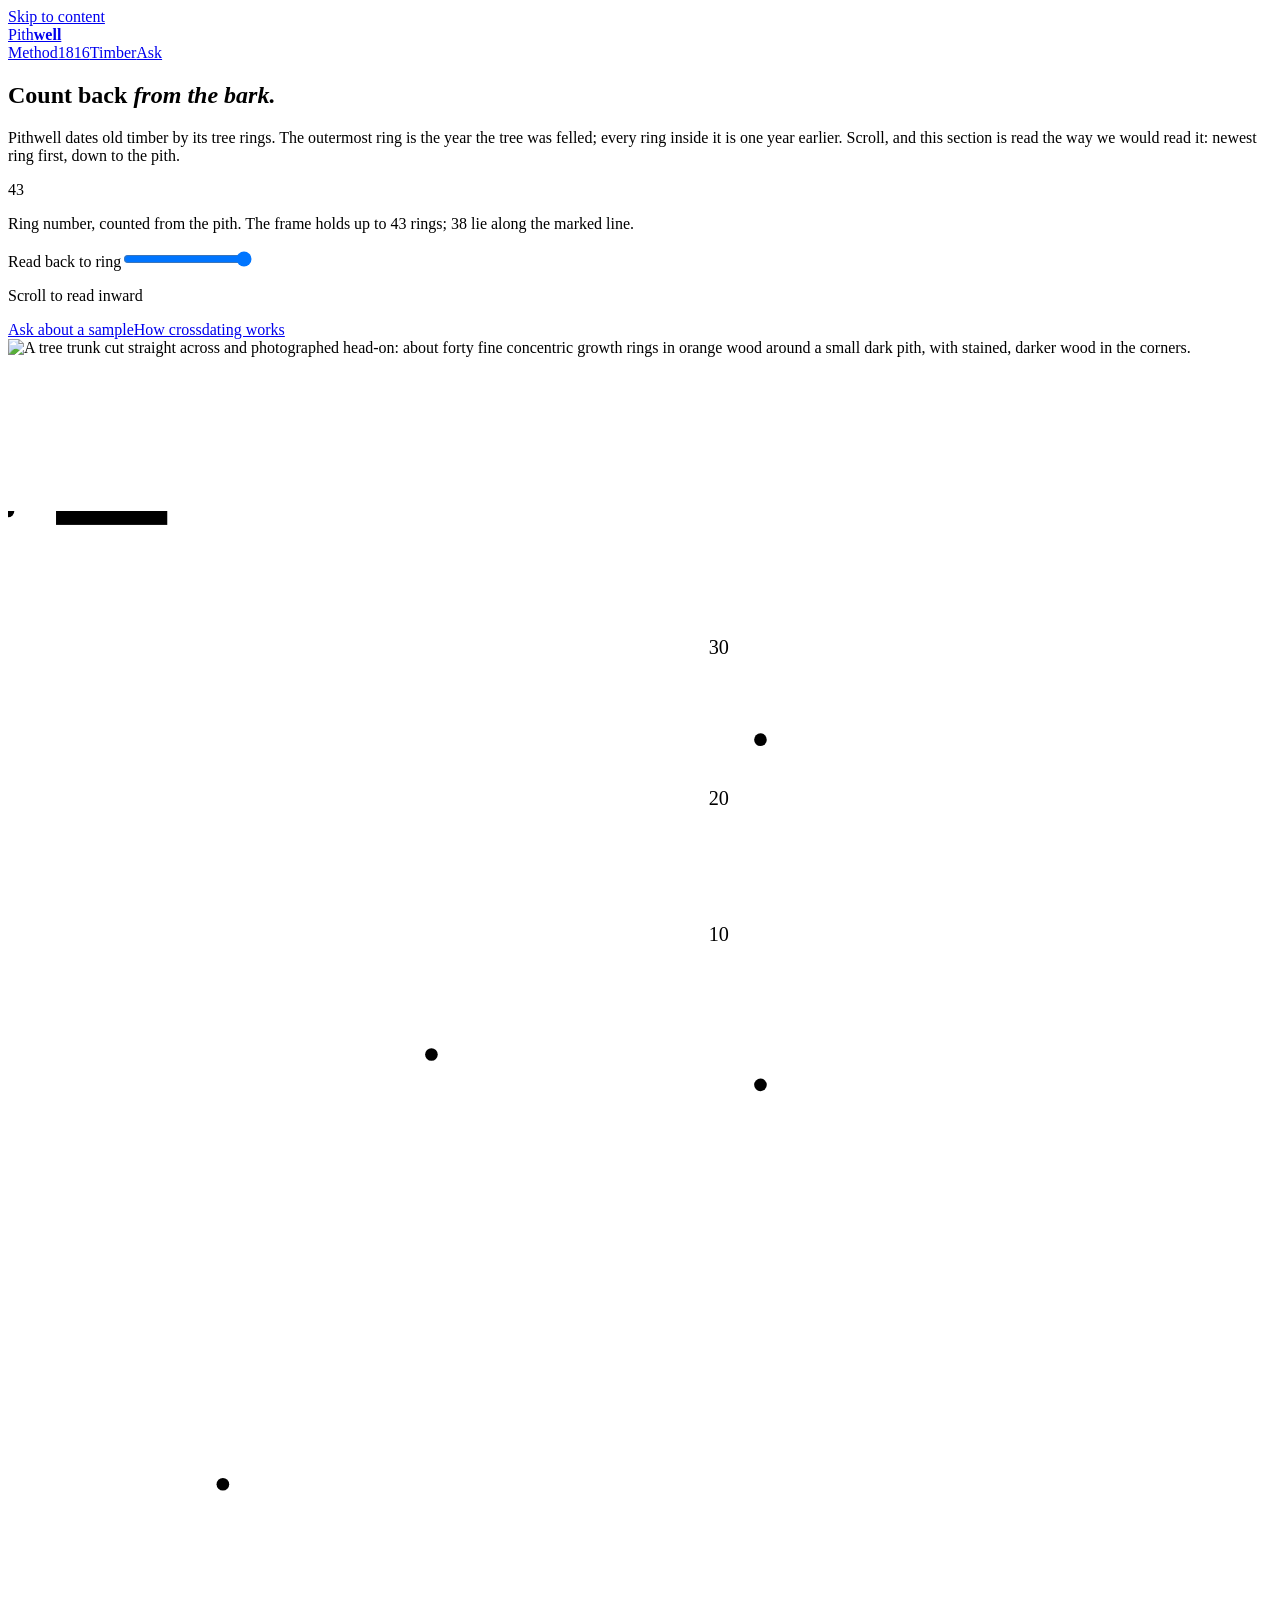
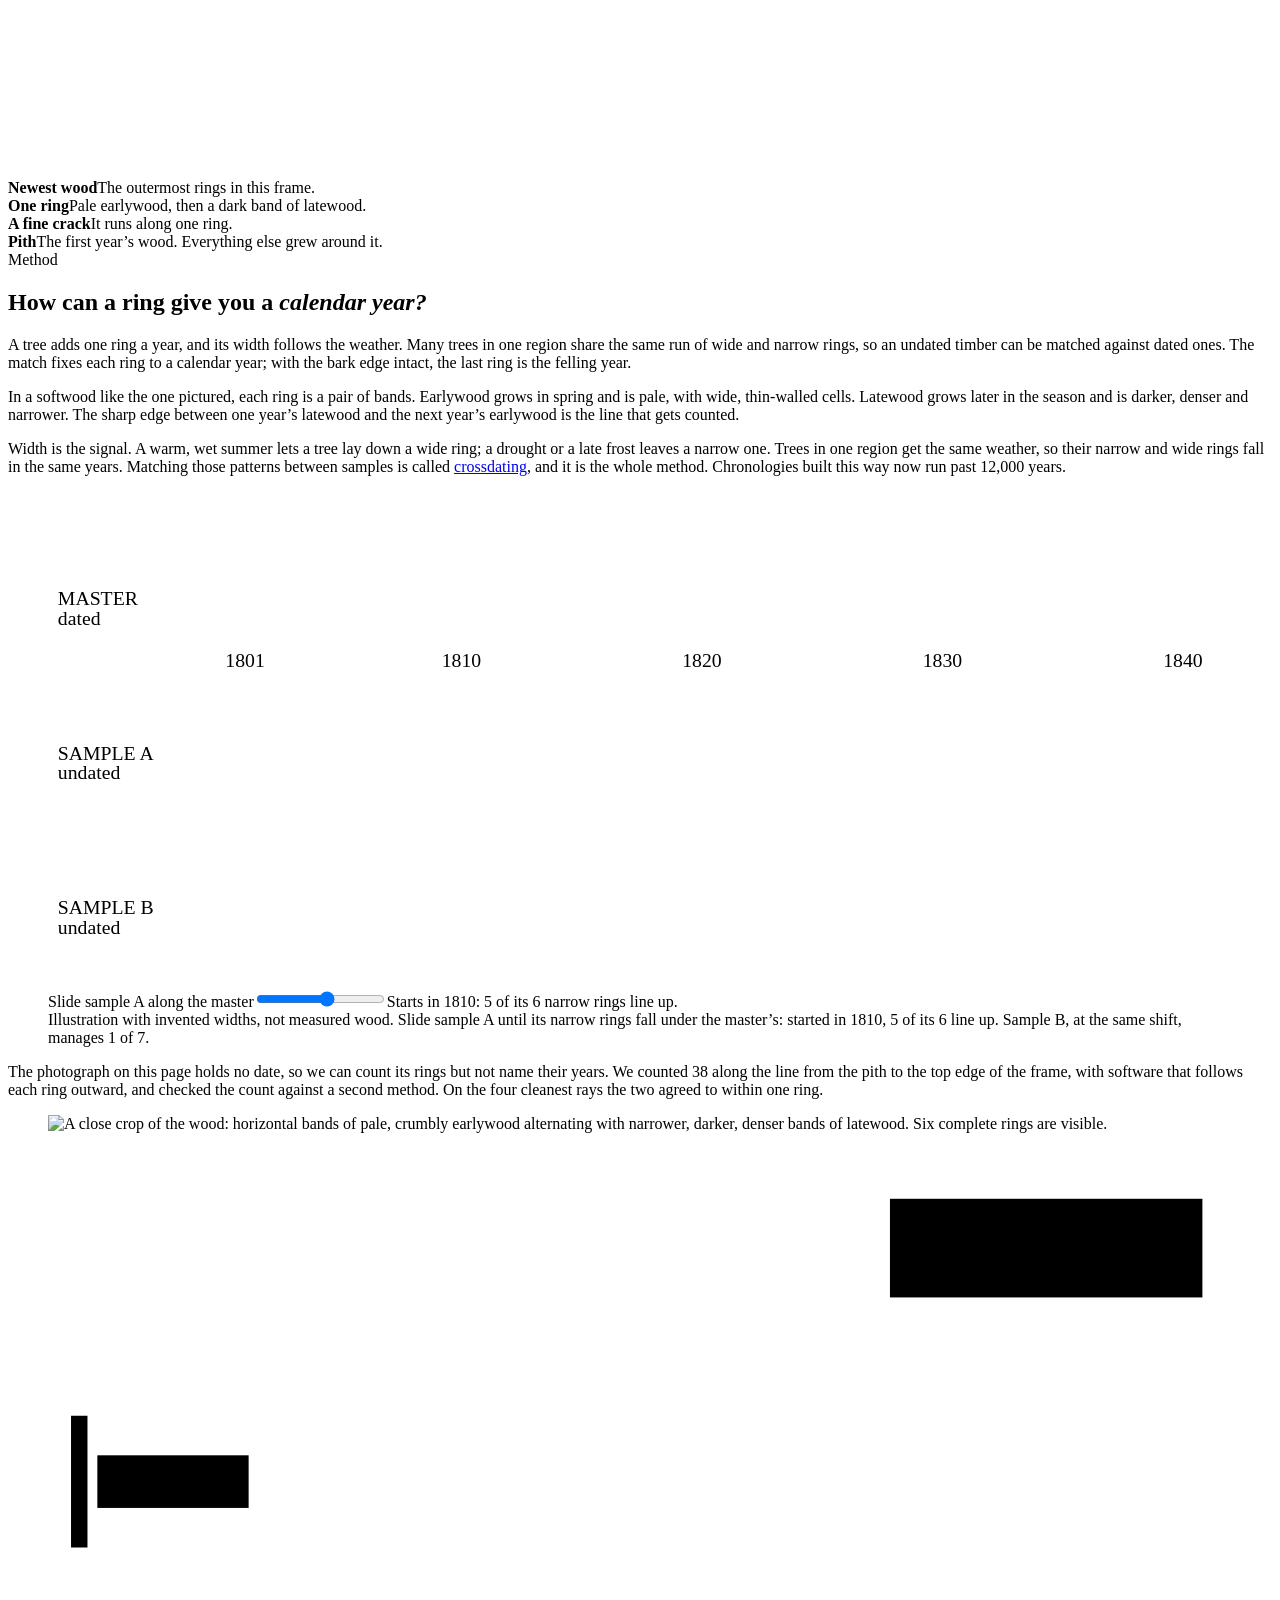
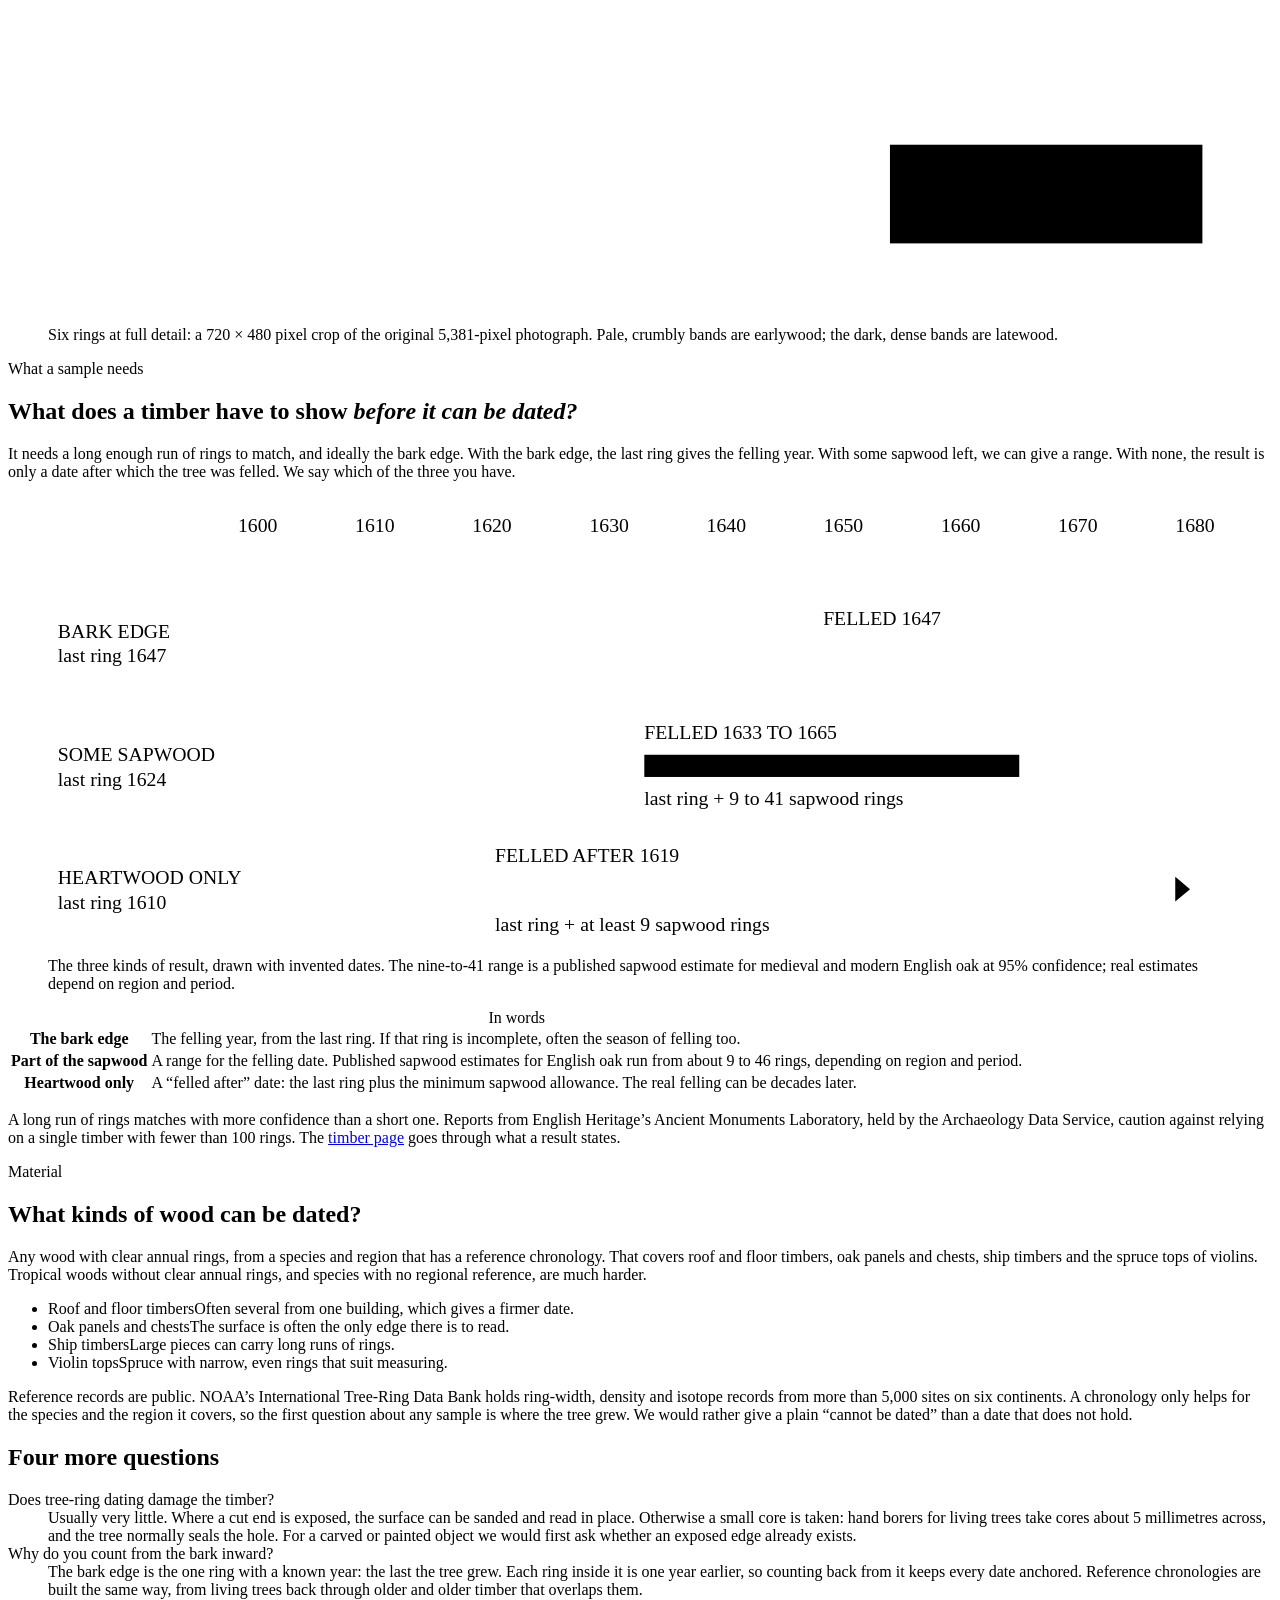
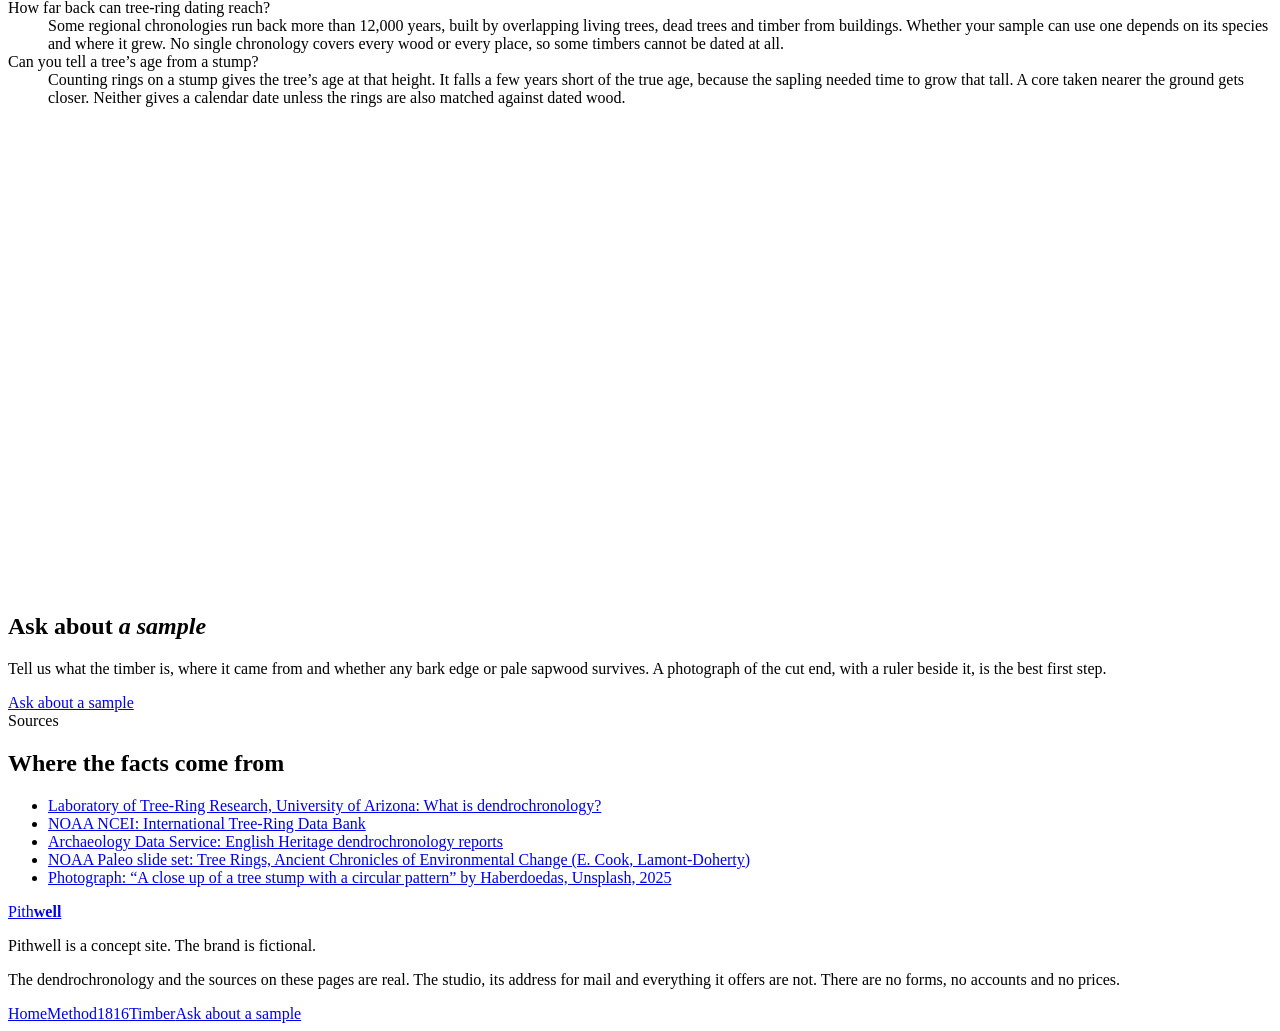
==== commit 6462dd57: "Wood backdrops: dimmed regions of the photograph behind the hero, article headers and closing panel;" ====
--- a/docs/index.html
+++ b/docs/index.html
@@ -9,6 +9,7 @@
 <meta name="description" content="Pithwell dates old timber by its tree rings. Watch one section read from bark to pith, and see what a sample must show to give a felling year.">
 <link rel="canonical" href="https://pithwell.pages.dev/">
 <meta name="robots" content="index, follow, max-image-preview:large">
+<meta name="google-site-verification" content="3eEUicYrn6jQ879omto5AQuPLi1-5-p7dmGEGn7CC4Y">
 <meta property="og:type" content="website">
 <meta property="og:site_name" content="Pithwell">
 <meta property="og:title" content="Count back from the bark">
@@ -31,6 +32,7 @@
 <link rel="preload" href="/fonts/sometype-mono-latin-wght-normal.woff2" as="font" type="font/woff2" crossorigin>
 <link rel="preload" as="image" media="(max-width: 899px)" href="/img/disc-640.webp" imagesrcset="/img/disc-640.webp 640w, /img/disc-900.webp 900w" imagesizes="min(84vw, 360px)" fetchpriority="high">
 <link rel="preload" as="image" media="(min-width: 900px)" href="/img/disc-900.webp" imagesrcset="/img/disc-900.webp 900w, /img/disc-1400.webp 1400w" imagesizes="58vw" fetchpriority="high">
+<link rel="preload" as="image" href="/img/hero-bg.webp">
 <link rel="stylesheet" href="/css/style.css">
 <script>document.documentElement.className += ' js';</script>
 <script type="application/ld+json">
@@ -244,7 +246,7 @@
     </div>
   </section>
   <section class="cta" id="enquire" aria-labelledby="h-enq">
-    <img class="cta__core" src="/img/core-3.webp" width="1269" height="70" loading="lazy" decoding="async" alt="A narrow strip of the outer rings of the same wood, laid flat like a core sample.">
+    <img class="cta__bg" src="/img/banner-3.webp" width="1200" height="466" alt="" aria-hidden="true" loading="lazy" decoding="async">
     <div class="cta__in">
       <h2 id="h-enq">Ask about <em>a sample</em></h2>
       <p class="ans">Tell us what the timber is, where it came from and whether any bark edge or pale sapwood survives. A photograph of the cut end, with a ruler beside it, is the best first step.</p>
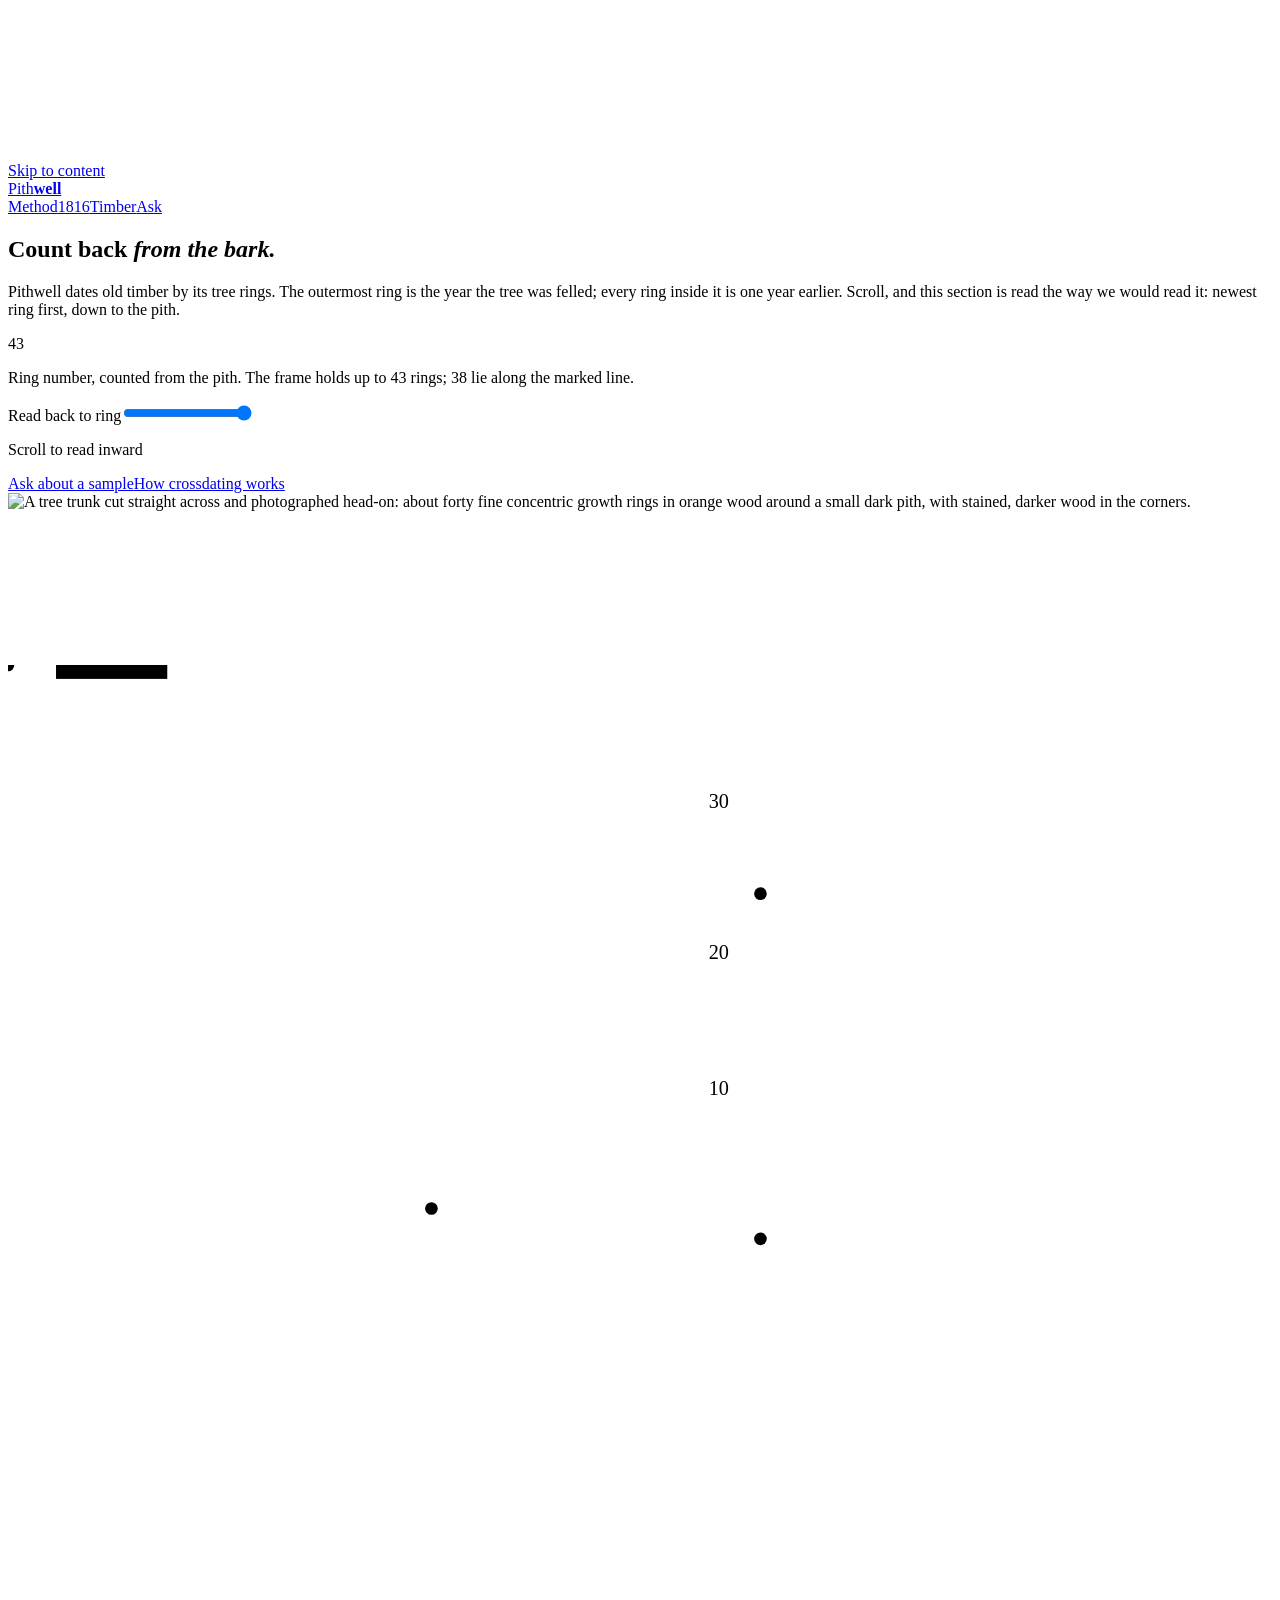
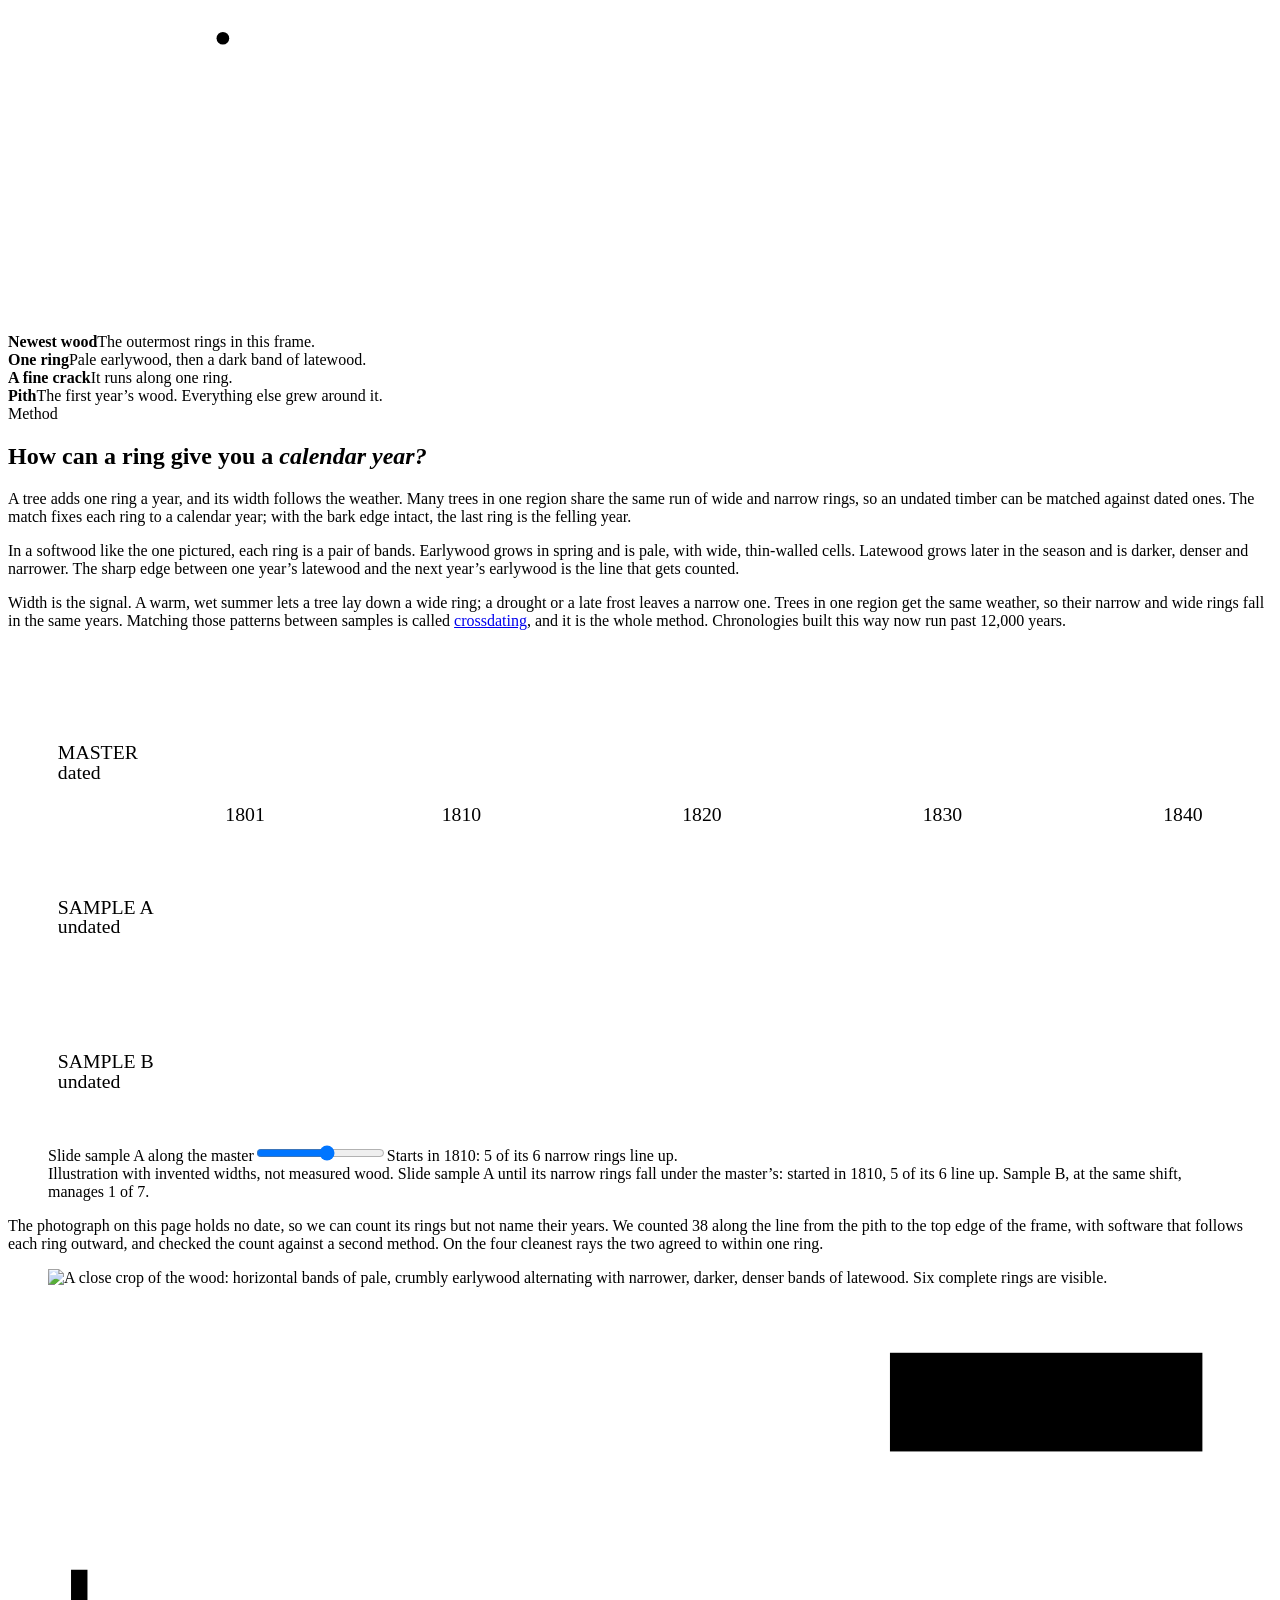
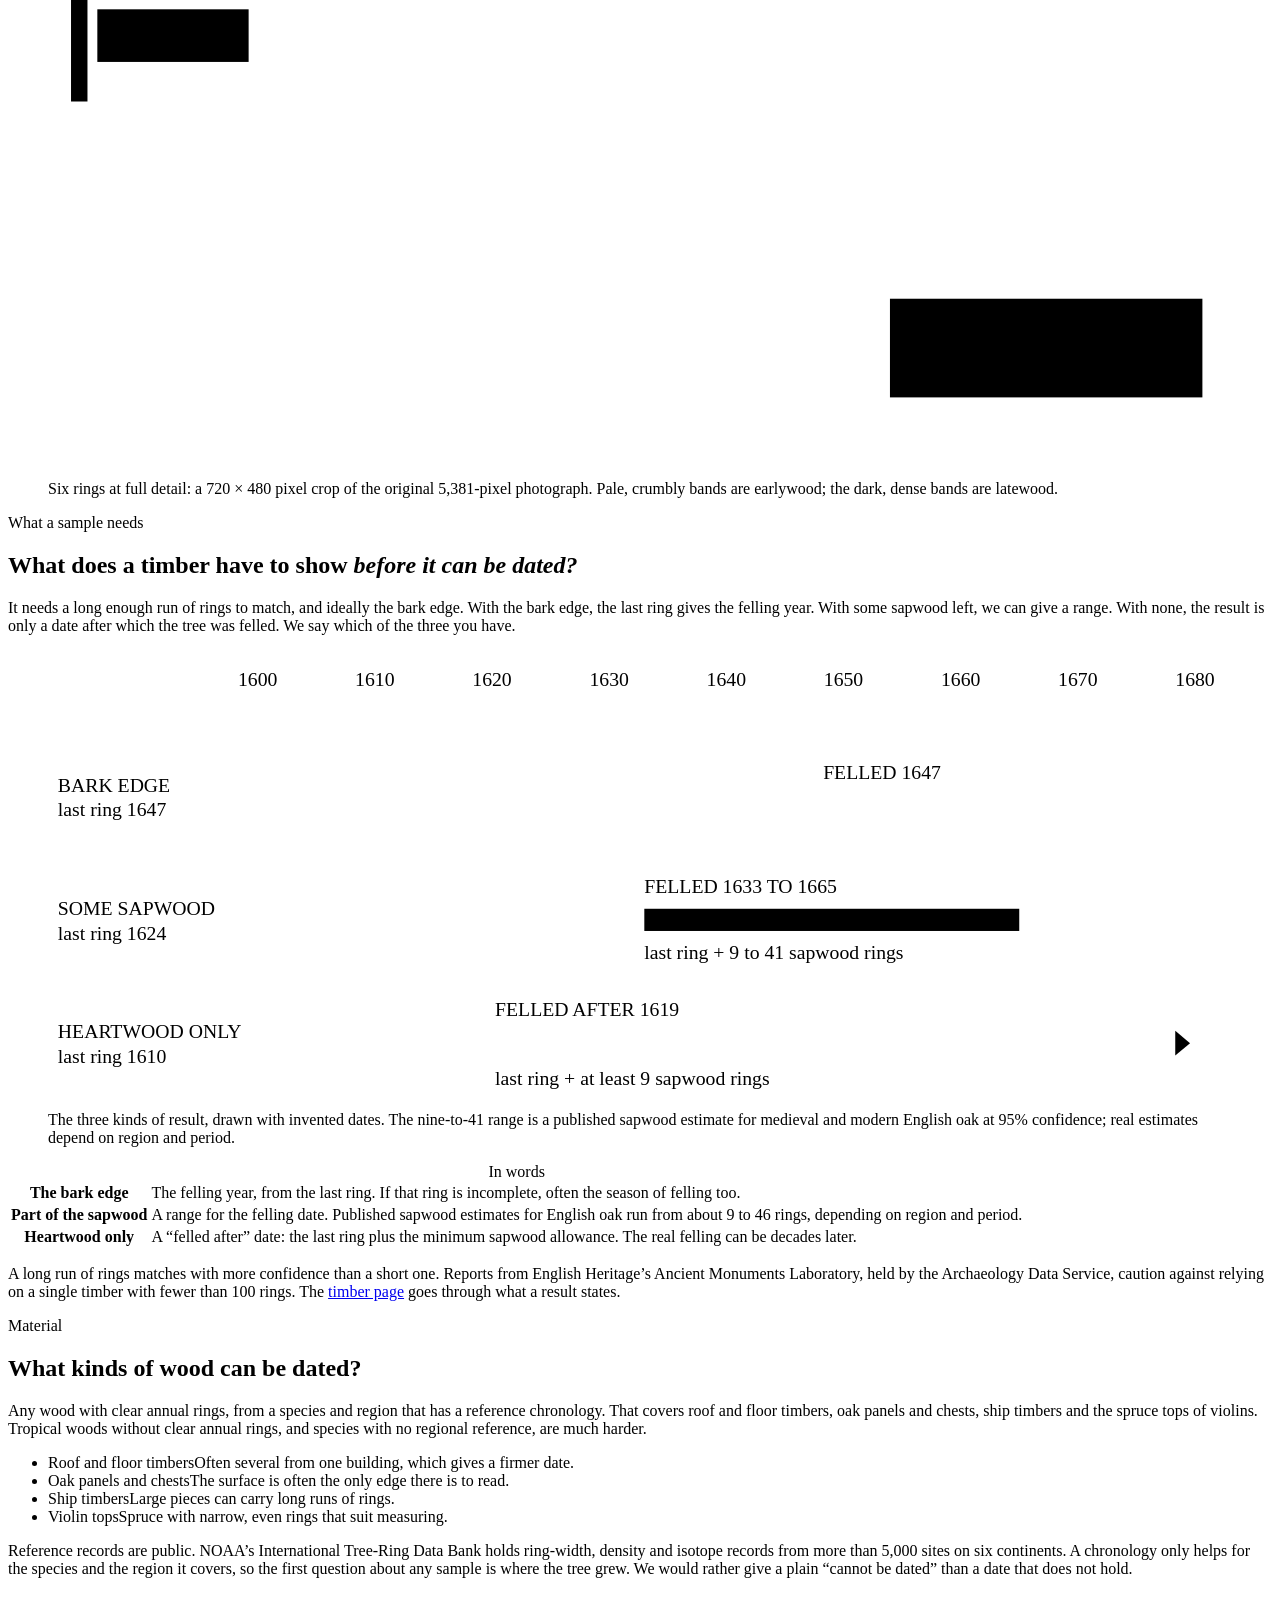
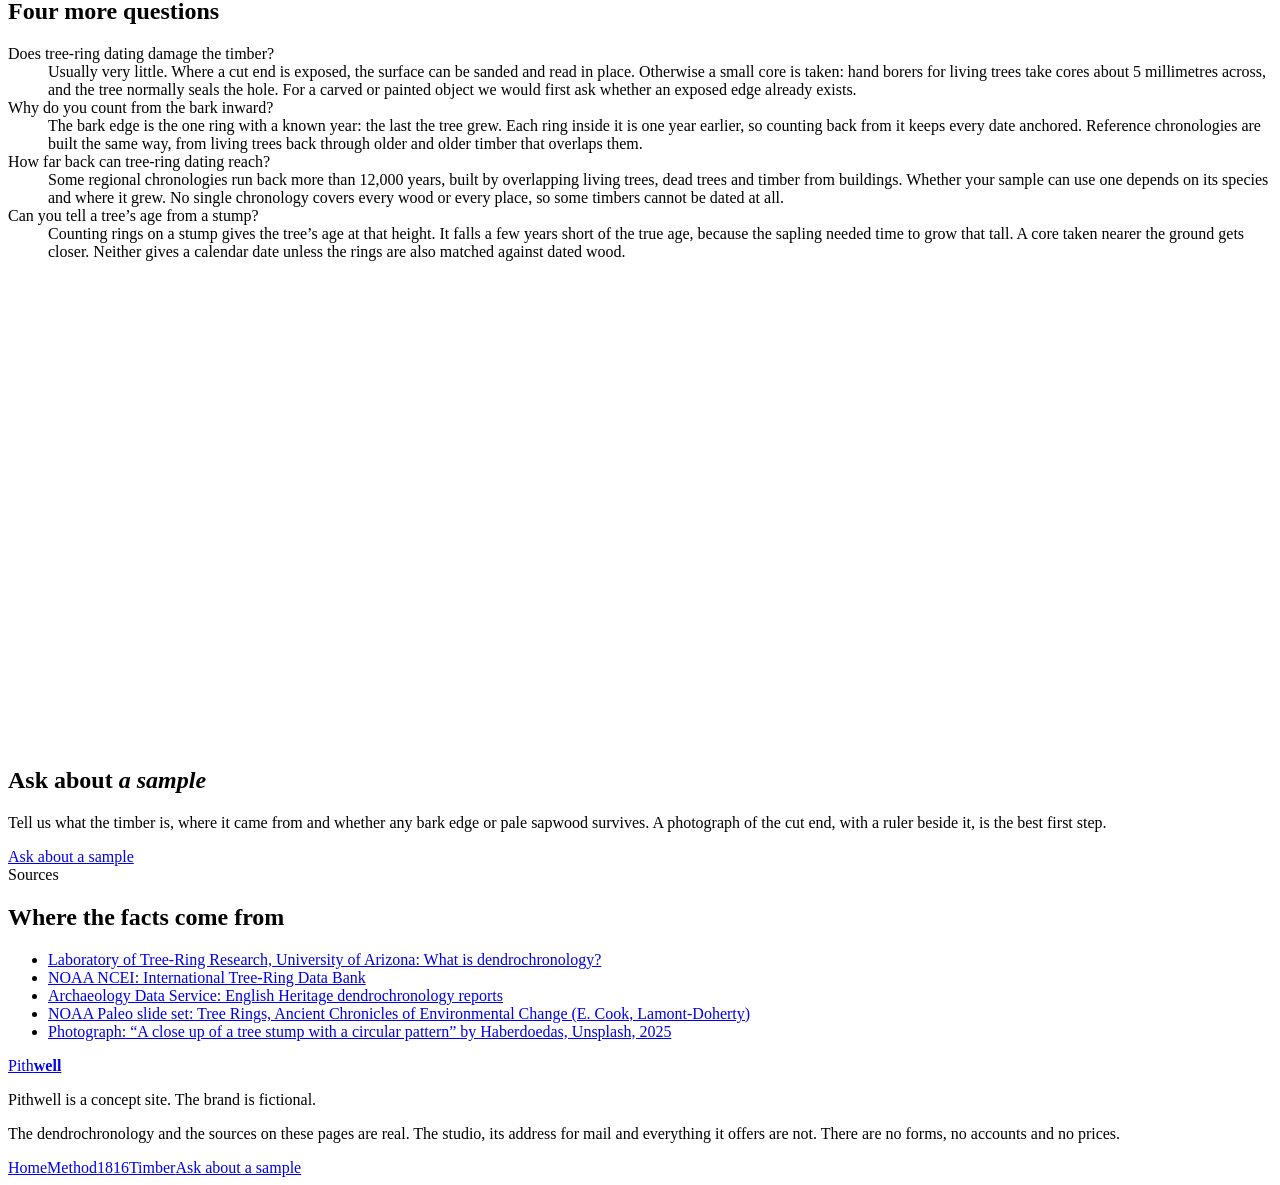
==== commit 4b626e15: "Page-wide wood backdrop: a 12 s seamless loop cut from the photograph behind every page, with a stil" ====
--- a/docs/index.html
+++ b/docs/index.html
@@ -153,6 +153,7 @@
 </script>
 </head>
 <body>
+<div class="bg" aria-hidden="true"><div class="bg__still"></div><noscript><img class="bg__ns" src="/img/wood-still.webp" alt="" aria-hidden="true" width="1024" height="576" decoding="async"></noscript><video class="bg__v" muted loop playsinline preload="none" disablepictureinpicture tabindex="-1" data-webm="/video/loop.webm" data-mp4="/video/loop.mp4"></video></div>
 <a class="skip" href="#main">Skip to content</a>
 <header class="site">
   <a class="brand" href="/" aria-label="Pithwell, home">Pith<b>well</b></a>
@@ -275,5 +276,6 @@
   </div>
 </footer>
 <script type="module" src="/js/main.js"></script>
+<script type="module" src="/js/bg.js"></script>
 </body>
 </html>
